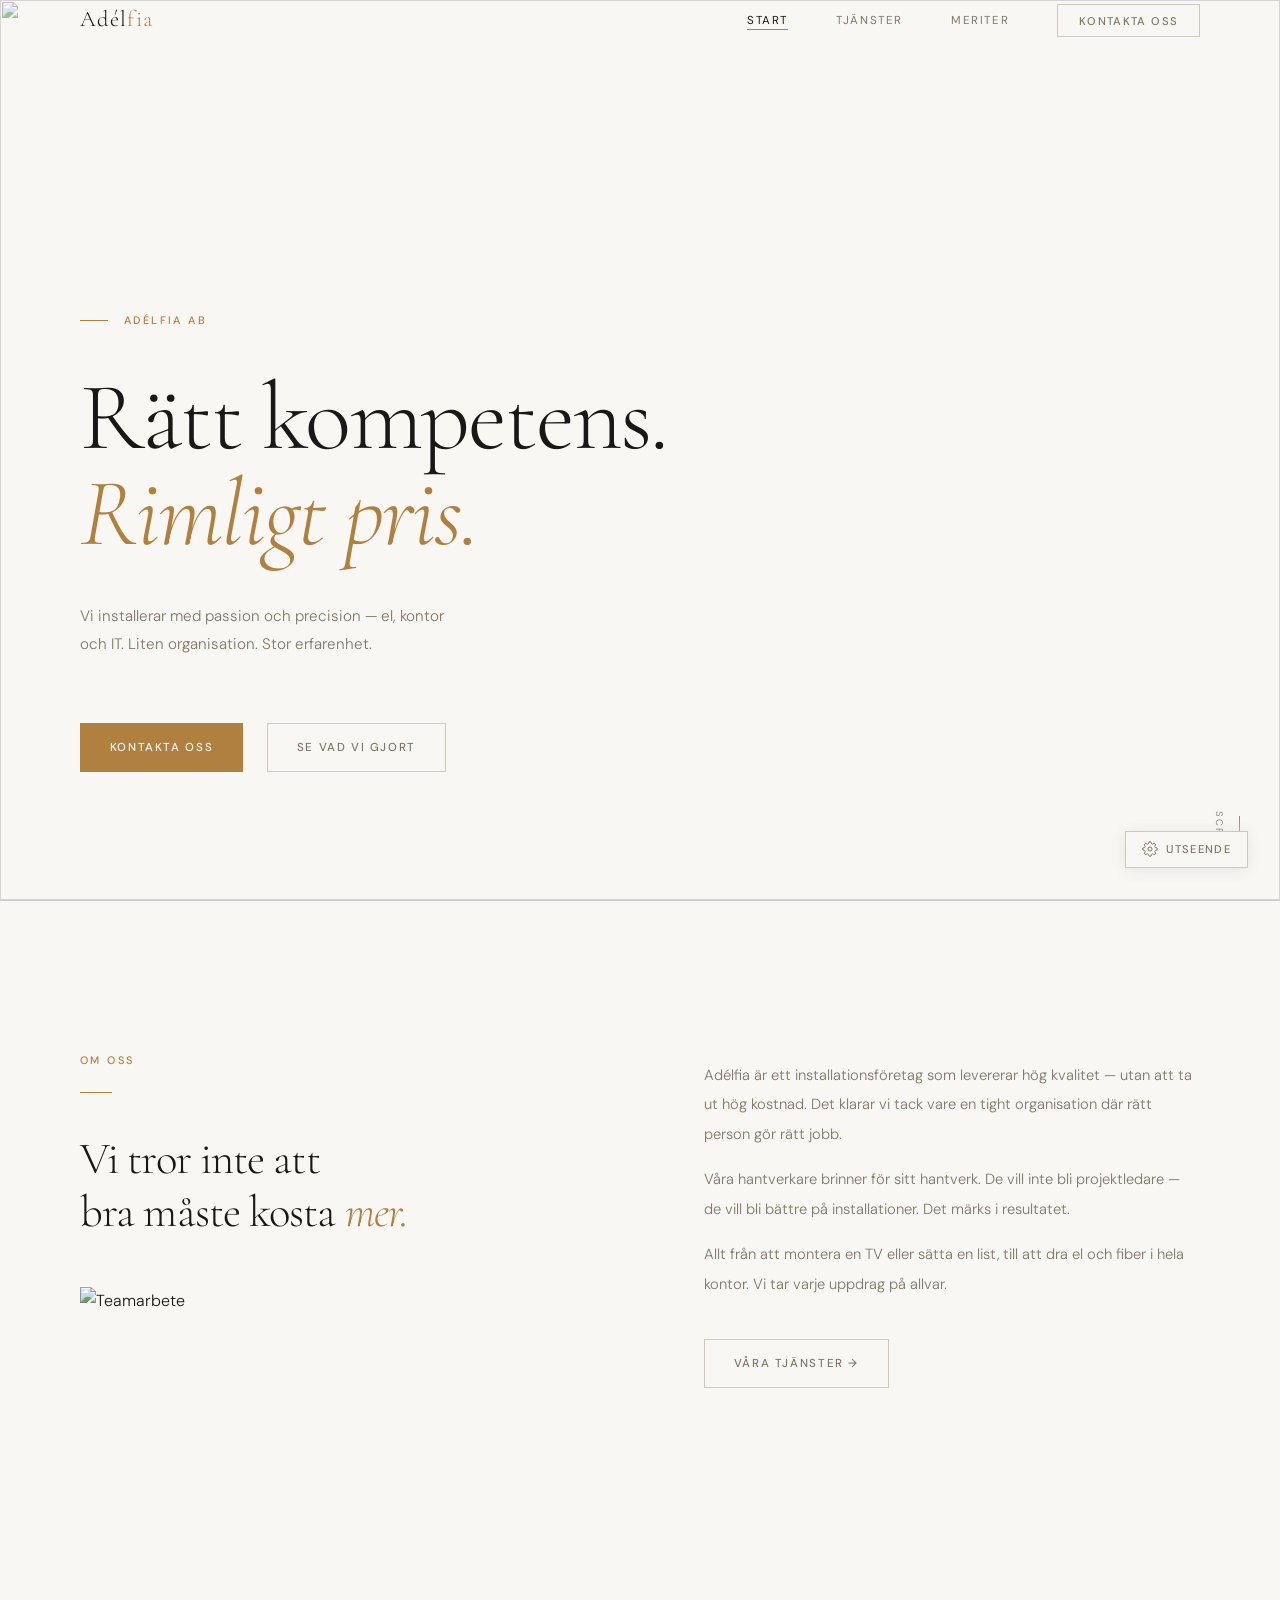
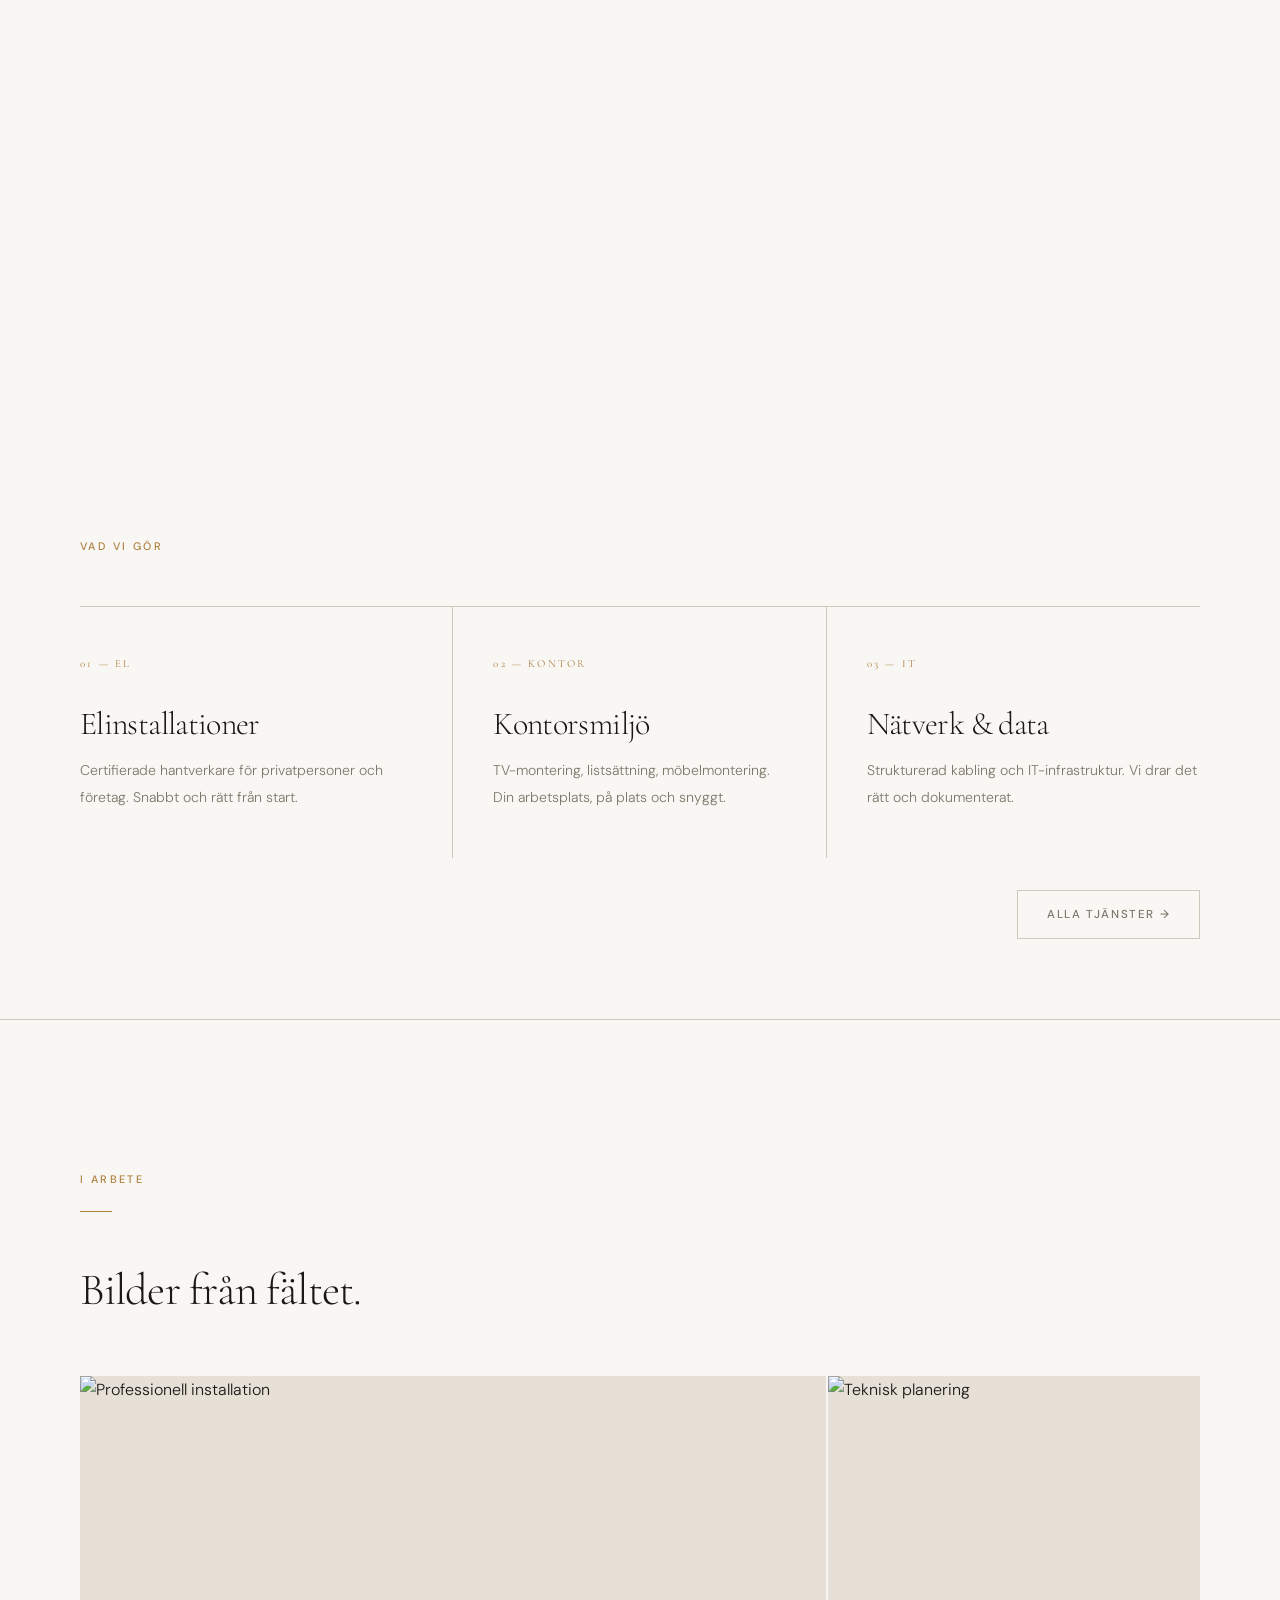
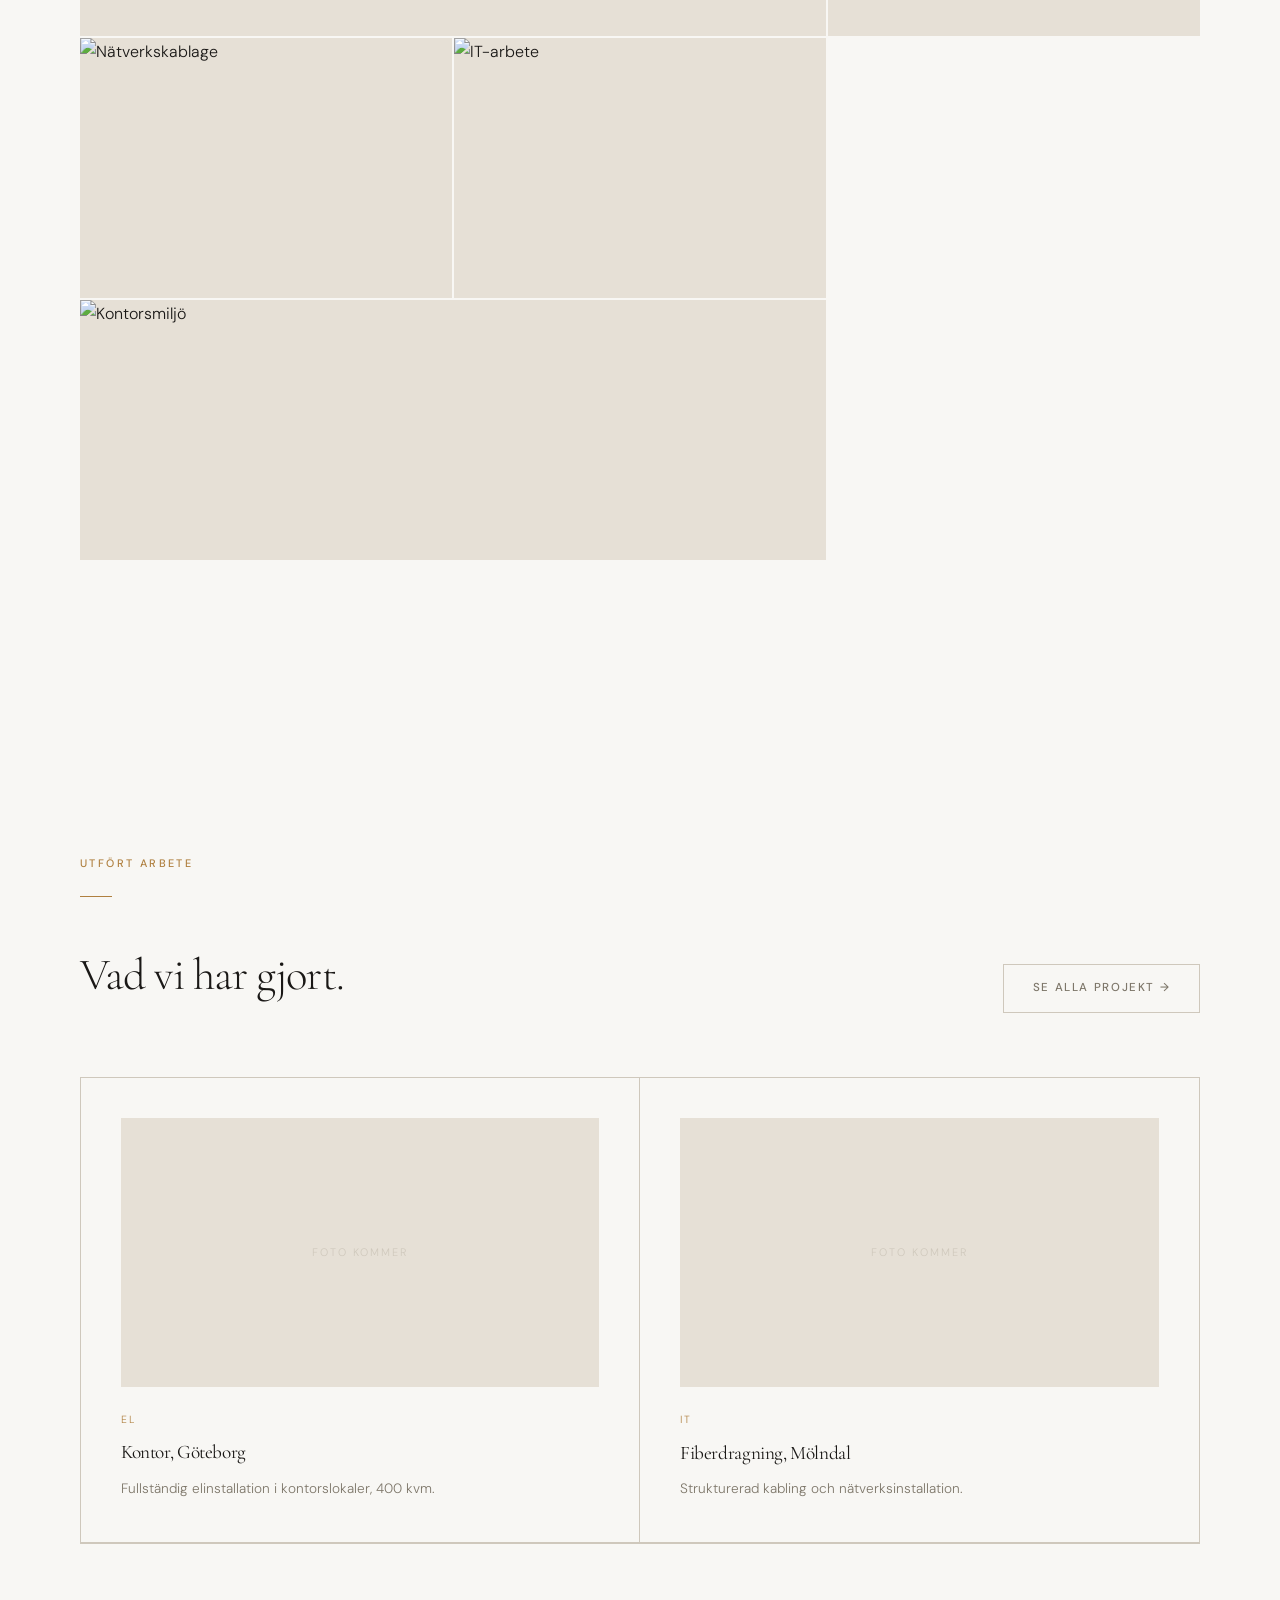
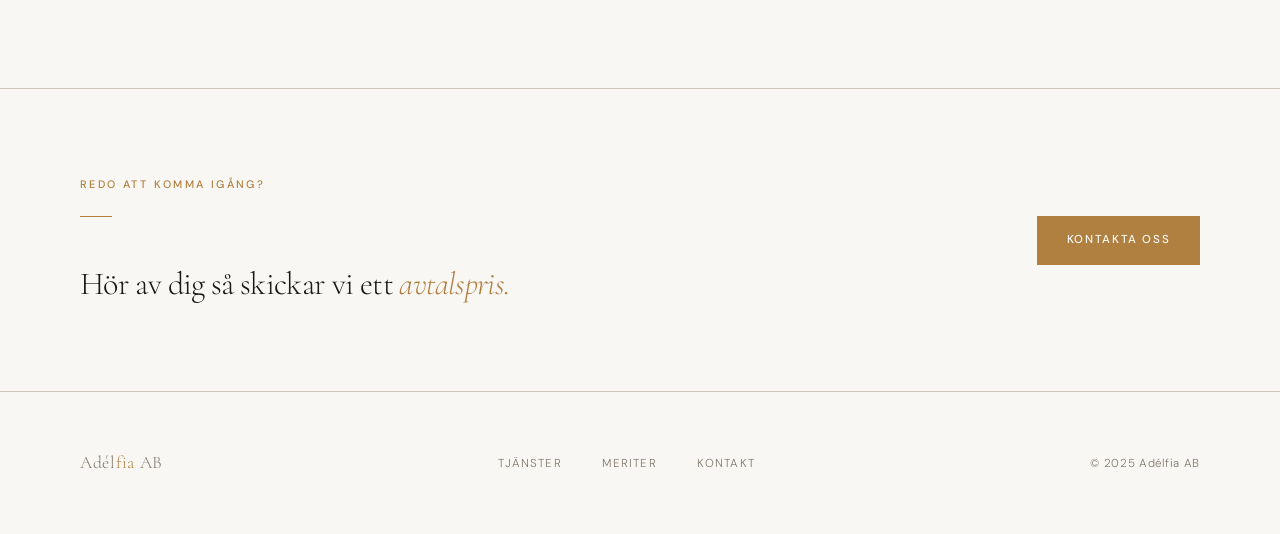
==== index.html @ cc88fefa "Uppdatering 2" ====
<!DOCTYPE html>
<html lang="sv" data-theme="dag" data-font="klassisk">
<head>
  <meta charset="UTF-8" />
  <meta name="viewport" content="width=device-width, initial-scale=1.0" />
  <title>Adélfia AB — Installationer för el, kontor & IT</title>
  <meta name="description" content="Adélfia AB erbjuder installationer inom el, kontor och IT med hög kvalitet och förmånliga avtalspriser." />
  <link rel="stylesheet" href="css/style.css" />
</head>
<body>

  <!-- ===== NAVIGATION ===== -->
  <nav class="nav">
    <div class="container">
      <div class="nav__inner">
        <a href="index.html" class="nav__logo">Adél<span>fia</span></a>
        <ul class="nav__links">
          <li><a href="index.html">Start</a></li>
          <li><a href="tjanster.html">Tjänster</a></li>
          <li><a href="meriter.html">Meriter</a></li>
          <li><a href="kontakt.html" class="nav__cta">Kontakta oss</a></li>
        </ul>
        <button class="nav__hamburger" aria-label="Meny">
          <span></span><span></span><span></span>
        </button>
      </div>
    </div>
  </nav>

  <div class="nav__mobile">
    <a href="index.html">Start</a>
    <a href="tjanster.html">Tjänster</a>
    <a href="meriter.html">Meriter</a>
    <a href="kontakt.html">Kontakt</a>
  </div>

  <!-- ===== HERO ===== -->
  <section class="hero">
    <div class="hero__media">
      <!--
        Bakgrundsvideo — ta bort kommentarerna och lägg till din videofil:
        <video class="hero__video" autoplay muted loop playsinline>
          <source src="video/hero.mp4" type="video/mp4">
        </video>
      -->
      <img
        class="hero__bg-img"
        src="https://images.unsplash.com/photo-1506905925346-21bda4d32df4?auto=format&fit=crop&w=1920&q=85"
        alt=""
        loading="eager"
      />
      <div class="hero__overlay"></div>
    </div>

    <div class="container">
      <div class="hero__content">
        <div class="hero__eyebrow">
          <div class="hero__eyebrow-line"></div>
          <span class="label">Adélfia AB</span>
        </div>
        <h1 class="hero__title">
          Rätt kompetens.<br><em>Rimligt pris.</em>
        </h1>
        <p class="hero__subtitle">
          Vi installerar med passion och precision — el, kontor och IT.
          Liten organisation. Stor erfarenhet.
        </p>
        <div class="hero__actions">
          <a href="kontakt.html" class="btn btn--primary">Kontakta oss</a>
          <a href="meriter.html" class="btn btn--ghost">Se vad vi gjort</a>
        </div>
      </div>
    </div>

    <div class="hero__scroll">
      <div class="hero__scroll-line"></div>
      <span>Scrolla</span>
    </div>
  </section>

  <!-- ===== INTRO / OM OSS ===== -->
  <section class="intro section">
    <div class="container">
      <div class="intro__inner">

        <div class="fade-in">
          <span class="label">Om oss</span>
          <div class="divider"></div>
          <h2 class="intro__heading">
            Vi tror inte att<br>bra måste kosta <em>mer.</em>
          </h2>
          <img
            class="intro__img"
            src="https://images.unsplash.com/photo-1551434678-e076c223a692?auto=format&fit=crop&w=800&q=80"
            alt="Teamarbete"
            loading="lazy"
          />
        </div>

        <div class="fade-in fade-in-delay-1">
          <div class="intro__text">
            <p>
              Adélfia är ett installationsföretag som levererar hög kvalitet — utan att ta ut hög kostnad.
              Det klarar vi tack vare en tight organisation där rätt person gör rätt jobb.
            </p>
            <p>
              Våra hantverkare brinner för sitt hantverk. De vill inte bli projektledare — de vill bli
              bättre på installationer. Det märks i resultatet.
            </p>
            <p>
              Allt från att montera en TV eller sätta en list, till att dra el och fiber i hela kontor.
              Vi tar varje uppdrag på allvar.
            </p>
          </div>
          <a href="tjanster.html" class="btn btn--ghost" style="margin-top: 2.5rem;">Våra tjänster →</a>
        </div>

      </div>
    </div>
  </section>

  <!-- ===== TJÄNSTER ===== -->
  <section class="section--tight">
    <div class="container">
      <span class="label fade-in">Vad vi gör</span>

      <div class="services__grid">
        <div class="service-card fade-in">
          <div class="service-card__number">01 — El</div>
          <h3 class="service-card__title">Elinstallationer</h3>
          <p class="service-card__text">
            Certifierade hantverkare för privatpersoner och företag.
            Snabbt och rätt från start.
          </p>
        </div>

        <div class="service-card fade-in fade-in-delay-1">
          <div class="service-card__number">02 — Kontor</div>
          <h3 class="service-card__title">Kontorsmiljö</h3>
          <p class="service-card__text">
            TV-montering, listsättning, möbelmontering.
            Din arbetsplats, på plats och snyggt.
          </p>
        </div>

        <div class="service-card fade-in fade-in-delay-2">
          <div class="service-card__number">03 — IT</div>
          <h3 class="service-card__title">Nätverk & data</h3>
          <p class="service-card__text">
            Strukturerad kabling och IT-infrastruktur.
            Vi drar det rätt och dokumenterat.
          </p>
        </div>
      </div>

      <div style="margin-top: 2rem; text-align: right;">
        <a href="tjanster.html" class="btn btn--ghost">Alla tjänster →</a>
      </div>
    </div>
  </section>

  <!-- ===== BILDGALLERI ===== -->
  <section class="gallery section">
    <div class="container">
      <div class="gallery__header fade-in">
        <span class="label">I arbete</span>
        <div class="divider"></div>
        <h2 class="gallery__heading">Bilder från fältet.</h2>
      </div>
    </div>

    <div style="padding: 0 2.5rem; max-width: 1200px; margin: 0 auto;">
      <div class="gallery__grid">
        <div class="gallery__item gallery__item--wide fade-in">
          <img
            src="https://images.unsplash.com/photo-1503387762-592deb58ef4e?auto=format&fit=crop&w=1200&q=80"
            alt="Professionell installation"
            loading="lazy"
          />
        </div>
        <div class="gallery__item fade-in fade-in-delay-1">
          <img
            src="https://images.unsplash.com/photo-1460925895917-afdab827c52f?auto=format&fit=crop&w=800&q=80"
            alt="Teknisk planering"
            loading="lazy"
          />
        </div>
        <div class="gallery__item fade-in fade-in-delay-1">
          <img
            src="https://images.unsplash.com/photo-1544197150-b99a580bb658?auto=format&fit=crop&w=800&q=80"
            alt="Nätverkskablage"
            loading="lazy"
          />
        </div>
        <div class="gallery__item fade-in fade-in-delay-2">
          <img
            src="https://images.unsplash.com/photo-1581091226825-a6a2a5aee158?auto=format&fit=crop&w=800&q=80"
            alt="IT-arbete"
            loading="lazy"
          />
        </div>
        <div class="gallery__item gallery__item--wide fade-in fade-in-delay-2">
          <img
            src="https://images.unsplash.com/photo-1497366216548-37526070297c?auto=format&fit=crop&w=1200&q=80"
            alt="Kontorsmiljö"
            loading="lazy"
          />
        </div>
      </div>
    </div>
  </section>

  <!-- ===== MERITER ===== -->
  <section class="section">
    <div class="container">
      <div class="merits__header fade-in">
        <div>
          <span class="label">Utfört arbete</span>
          <div class="divider"></div>
          <h2 class="merits__heading">Vad vi har gjort.</h2>
        </div>
        <a href="meriter.html" class="btn btn--ghost">Se alla projekt →</a>
      </div>

      <div class="merits__grid">
        <div class="merit-item fade-in">
          <div class="merit-item__img-placeholder">Foto kommer</div>
          <span class="merit-item__label">El</span>
          <h3 class="merit-item__title">Kontor, Göteborg</h3>
          <p class="merit-item__desc">Fullständig elinstallation i kontorslokaler, 400 kvm.</p>
        </div>
        <div class="merit-item fade-in fade-in-delay-1">
          <div class="merit-item__img-placeholder">Foto kommer</div>
          <span class="merit-item__label">IT</span>
          <h3 class="merit-item__title">Fiberdragning, Mölndal</h3>
          <p class="merit-item__desc">Strukturerad kabling och nätverksinstallation.</p>
        </div>
      </div>
    </div>
  </section>

  <!-- ===== CTA ===== -->
  <section class="cta-strip section--tight">
    <div class="container cta-strip__inner">
      <div class="fade-in">
        <span class="label">Redo att komma igång?</span>
        <div class="divider"></div>
        <p class="cta-strip__text">
          Hör av dig så skickar vi ett <em>avtalspris.</em>
        </p>
      </div>
      <a href="kontakt.html" class="btn btn--primary fade-in fade-in-delay-1">Kontakta oss</a>
    </div>
  </section>

  <!-- ===== FOOTER ===== -->
  <footer class="footer">
    <div class="container">
      <div class="footer__inner">
        <div class="footer__logo">Adél<span>fia</span> AB</div>
        <nav class="footer__links">
          <a href="tjanster.html">Tjänster</a>
          <a href="meriter.html">Meriter</a>
          <a href="kontakt.html">Kontakt</a>
        </nav>
        <span class="footer__copy">© 2025 Adélfia AB</span>
      </div>
    </div>
  </footer>

  <!-- ===== INSTÄLLNINGSPANEL ===== -->
  <div class="settings-panel" id="settingsPanel">
    <button class="settings-panel__toggle" id="settingsToggle" aria-label="Inställningar" aria-expanded="false">
      <svg width="16" height="16" viewBox="0 0 24 24" fill="none" stroke="currentColor" stroke-width="1.5">
        <circle cx="12" cy="12" r="3"/>
        <path d="M19.4 15a1.65 1.65 0 0 0 .33 1.82l.06.06a2 2 0 0 1-2.83 2.83l-.06-.06a1.65 1.65 0 0 0-1.82-.33 1.65 1.65 0 0 0-1 1.51V21a2 2 0 0 1-4 0v-.09A1.65 1.65 0 0 0 9 19.4a1.65 1.65 0 0 0-1.82.33l-.06.06a2 2 0 0 1-2.83-2.83l.06-.06A1.65 1.65 0 0 0 4.68 15a1.65 1.65 0 0 0-1.51-1H3a2 2 0 0 1 0-4h.09A1.65 1.65 0 0 0 4.6 9a1.65 1.65 0 0 0-.33-1.82l-.06-.06a2 2 0 0 1 2.83-2.83l.06.06A1.65 1.65 0 0 0 9 4.68a1.65 1.65 0 0 0 1-1.51V3a2 2 0 0 1 4 0v.09a1.65 1.65 0 0 0 1 1.51 1.65 1.65 0 0 0 1.82-.33l.06-.06a2 2 0 0 1 2.83 2.83l-.06.06A1.65 1.65 0 0 0 19.4 9a1.65 1.65 0 0 0 1.51 1H21a2 2 0 0 1 0 4h-.09a1.65 1.65 0 0 0-1.51 1z"/>
      </svg>
      <span>Utseende</span>
    </button>

    <div class="settings-panel__box" id="settingsBox">

      <!-- Färgtema -->
      <div class="settings-group">
        <p class="settings-group__label">Färg</p>
        <button class="pick-btn" data-theme-value="dag">
          <div class="swatch swatch--dag"></div>
          Dag
        </button>
        <button class="pick-btn" data-theme-value="natt">
          <div class="swatch swatch--natt"></div>
          Natt
        </button>
        <button class="pick-btn" data-theme-value="stal">
          <div class="swatch swatch--stal"></div>
          Stål
        </button>
      </div>

      <div class="settings-divider"></div>

      <!-- Typsnitt -->
      <div class="settings-group">
        <p class="settings-group__label">Typsnitt</p>
        <button class="pick-btn" data-font-value="klassisk">
          <span class="font-preview font-preview--klassisk">Aa</span>
          Klassisk
        </button>
        <button class="pick-btn" data-font-value="grotesk">
          <span class="font-preview font-preview--grotesk">Aa</span>
          Grotesk
        </button>
        <button class="pick-btn" data-font-value="editorial">
          <span class="font-preview font-preview--editorial">Aa</span>
          Editorial
        </button>
      </div>

    </div>
  </div>

  <script src="js/main.js"></script>
</body>
</html>
---- css/style.css ----
/* ============================================================
   ADÉLFIA AB — style.css
   ============================================================ */

@import url('https://fonts.googleapis.com/css2?family=Cormorant+Garamond:ital,wght@0,300;0,400;1,300;1,400&family=DM+Sans:wght@300;400;500&family=Inter:wght@300;400;500&family=Playfair+Display:ital,wght@0,300;0,400;1,300;1,400&family=Space+Grotesk:wght@300;400;500&display=swap');

/* ============================================================
   1. FÄRGTEMAN
   ============================================================ */

:root,
[data-theme="dag"] {
  --bg:          #f8f7f4;
  --bg-2:        #f0ece5;
  --bg-3:        #e6e0d6;
  --border:      #cfc8bc;
  --text:        #1a1816;
  --text-muted:  #7e776a;
  --accent:      #b08040;
  --accent-dim:  #7a5c2e;
  --nav-bg:      rgba(248,247,244,0.94);
  --hero-overlay: rgba(248,247,244,0.36);
}

[data-theme="natt"] {
  --bg:          #0e0e0c;
  --bg-2:        #151510;
  --bg-3:        #1c1c16;
  --border:      #2c2c24;
  --text:        #e6e2d8;
  --text-muted:  #78746a;
  --accent:      #c8a96e;
  --accent-dim:  #8a7048;
  --nav-bg:      rgba(14,14,12,0.96);
  --hero-overlay: rgba(10,10,8,0.48);
}

[data-theme="stal"] {
  --bg:          #0f1a24;
  --bg-2:        #162230;
  --bg-3:        #1e2e3e;
  --border:      #263848;
  --text:        #d4e6f4;
  --text-muted:  #6a8fa8;
  --accent:      #5abde0;
  --accent-dim:  #3a9dc0;
  --nav-bg:      rgba(15,26,36,0.96);
  --hero-overlay: rgba(10,18,28,0.52);
}

/* ============================================================
   2. TECKENSNITTSTEMAN
   ============================================================ */

:root,
[data-font="klassisk"] {
  --font-display: 'Cormorant Garamond', Georgia, serif;
  --font-body:    'DM Sans', system-ui, sans-serif;
  --weight-display: 300;
  --tracking-display: -0.02em;
  --tracking-body: 0;
}

[data-font="grotesk"] {
  --font-display: 'Inter', system-ui, sans-serif;
  --font-body:    'Inter', system-ui, sans-serif;
  --weight-display: 300;
  --tracking-display: -0.03em;
  --tracking-body: 0;
}

[data-font="editorial"] {
  --font-display: 'Playfair Display', Georgia, serif;
  --font-body:    'Space Grotesk', system-ui, sans-serif;
  --weight-display: 300;
  --tracking-display: -0.01em;
  --tracking-body: 0.01em;
}

/* ============================================================
   3. RESET & BASE
   ============================================================ */
*, *::before, *::after {
  box-sizing: border-box;
  margin: 0;
  padding: 0;
}

html {
  scroll-behavior: smooth;
  font-size: 16px;
}

body {
  background-color: var(--bg);
  color: var(--text);
  font-family: var(--font-body);
  font-weight: 300;
  line-height: 1.7;
  -webkit-font-smoothing: antialiased;
  transition: background-color 0.35s ease, color 0.35s ease;
}

img  { display: block; max-width: 100%; }
a    { color: inherit; text-decoration: none; }
ul   { list-style: none; }

/* ============================================================
   4. UTILITY
   ============================================================ */
.container {
  width: 100%;
  max-width: 1200px;
  margin: 0 auto;
  padding: 0 2.5rem;
}

.section       { padding: 9rem 0; }
.section--tight { padding: 5rem 0; }

.label {
  font-family: var(--font-body);
  font-size: 0.68rem;
  font-weight: 500;
  letter-spacing: 0.22em;
  text-transform: uppercase;
  color: var(--accent);
}

.divider {
  width: 32px;
  height: 1px;
  background: var(--accent);
  margin: 1.25rem 0 2.5rem;
}

/* ============================================================
   5. NAVIGATION
   ============================================================ */
.nav {
  position: fixed;
  top: 0;
  left: 0;
  right: 0;
  height: 68px;
  z-index: 100;
  transition: background 0.4s ease, border-color 0.4s ease;
  border-bottom: 1px solid transparent;
}

.nav.scrolled {
  background: var(--nav-bg);
  backdrop-filter: blur(16px);
  -webkit-backdrop-filter: blur(16px);
  border-color: var(--border);
}

.nav__inner {
  display: flex;
  align-items: center;
  justify-content: space-between;
  height: 100%;
}

.nav__logo {
  font-family: var(--font-display);
  font-size: 1.4rem;
  font-weight: var(--weight-display);
  letter-spacing: 0.06em;
  color: var(--text);
  transition: color 0.2s;
}

.nav__logo span { color: var(--accent); }
.nav__logo:hover { color: var(--accent); }

.nav__links {
  display: flex;
  gap: 3rem;
  align-items: center;
}

.nav__links a {
  font-size: 0.72rem;
  font-weight: 400;
  letter-spacing: 0.14em;
  text-transform: uppercase;
  color: var(--text-muted);
  transition: color 0.2s;
  position: relative;
}

.nav__links a::after {
  content: '';
  position: absolute;
  bottom: -2px;
  left: 0;
  width: 0;
  height: 1px;
  background: var(--accent);
  transition: width 0.25s ease;
}

.nav__links a:hover,
.nav__links a.active { color: var(--text); }

.nav__links a:hover::after,
.nav__links a.active::after { width: 100%; }

.nav__cta {
  font-size: 0.7rem !important;
  font-weight: 500 !important;
  letter-spacing: 0.12em !important;
  text-transform: uppercase !important;
  padding: 0.55rem 1.3rem !important;
  border: 1px solid var(--border) !important;
  color: var(--text-muted) !important;
  transition: border-color 0.2s, color 0.2s !important;
}

.nav__cta::after { display: none !important; }

.nav__cta:hover {
  border-color: var(--text-muted) !important;
  color: var(--text) !important;
}

.nav__hamburger {
  display: none;
  flex-direction: column;
  gap: 5px;
  cursor: pointer;
  padding: 4px;
  background: none;
  border: none;
}

.nav__hamburger span {
  display: block;
  width: 22px;
  height: 1px;
  background: var(--text);
  transition: all 0.3s ease;
}

.nav__hamburger.open span:nth-child(1) { transform: translateY(6px) rotate(45deg); }
.nav__hamburger.open span:nth-child(2) { opacity: 0; }
.nav__hamburger.open span:nth-child(3) { transform: translateY(-6px) rotate(-45deg); }

.nav__mobile {
  display: none;
  position: fixed;
  top: 68px;
  left: 0;
  right: 0;
  bottom: 0;
  background: var(--bg);
  flex-direction: column;
  align-items: center;
  justify-content: center;
  gap: 2.5rem;
  z-index: 99;
}

.nav__mobile.open { display: flex; }

.nav__mobile a {
  font-family: var(--font-display);
  font-size: 2.2rem;
  font-weight: var(--weight-display);
  color: var(--text-muted);
  letter-spacing: 0.04em;
  transition: color 0.2s;
}

.nav__mobile a:hover { color: var(--text); }

/* ============================================================
   6. HERO
   ============================================================ */
.hero {
  min-height: 100vh;
  display: flex;
  align-items: flex-end;
  padding-bottom: 8rem;
  padding-top: 68px;
  position: relative;
  overflow: hidden;
}

.hero__media {
  position: absolute;
  inset: 0;
  z-index: 0;
}

.hero__bg-img,
.hero__video {
  position: absolute;
  inset: 0;
  width: 100%;
  height: 100%;
  object-fit: cover;
  object-position: center 40%;
}

.hero__video { z-index: 1; }

.hero__overlay {
  position: absolute;
  inset: 0;
  z-index: 2;
  background: var(--hero-overlay);
}

.hero__content {
  position: relative;
  z-index: 3;
}

.hero__eyebrow {
  display: flex;
  align-items: center;
  gap: 1rem;
  margin-bottom: 2.5rem;
}

.hero__eyebrow-line {
  width: 28px;
  height: 1px;
  background: var(--accent);
}

.hero__title {
  font-family: var(--font-display);
  font-size: clamp(3.2rem, 7.5vw, 7.5rem);
  font-weight: var(--weight-display);
  line-height: 1.0;
  letter-spacing: var(--tracking-display);
  margin-bottom: 2.5rem;
}

.hero__title em {
  font-style: italic;
  color: var(--accent);
}

.hero__subtitle {
  font-size: 0.95rem;
  color: var(--text-muted);
  max-width: 380px;
  line-height: 1.9;
  margin-bottom: 4rem;
}

.hero__actions {
  display: flex;
  gap: 1.5rem;
  align-items: center;
  flex-wrap: wrap;
}

.hero__scroll {
  position: absolute;
  bottom: 2rem;
  right: 2.5rem;
  z-index: 3;
  display: flex;
  flex-direction: column;
  align-items: center;
  gap: 0.75rem;
  color: var(--text-muted);
  font-size: 0.6rem;
  letter-spacing: 0.22em;
  text-transform: uppercase;
  writing-mode: vertical-rl;
}

.hero__scroll-line {
  width: 1px;
  height: 48px;
  background: linear-gradient(to bottom, var(--accent), transparent);
  animation: scrollLine 2.4s ease-in-out infinite;
}

@keyframes scrollLine {
  0%, 100% { opacity: 0.25; transform: scaleY(0.5); transform-origin: top; }
  50%       { opacity: 0.8; transform: scaleY(1); }
}

/* ============================================================
   7. KNAPPAR
   ============================================================ */
.btn {
  display: inline-flex;
  align-items: center;
  gap: 0.5rem;
  font-family: var(--font-body);
  font-size: 0.72rem;
  font-weight: 500;
  letter-spacing: 0.14em;
  text-transform: uppercase;
  padding: 0.85rem 1.8rem;
  border: 1px solid transparent;
  cursor: pointer;
  transition: all 0.22s ease;
}

.btn--primary {
  background: var(--accent);
  color: var(--bg);
  border-color: var(--accent);
}

.btn--primary:hover {
  background: transparent;
  color: var(--accent);
}

.btn--ghost {
  background: transparent;
  color: var(--text-muted);
  border-color: var(--border);
}

.btn--ghost:hover {
  border-color: var(--text-muted);
  color: var(--text);
}

/* ============================================================
   8. INTRO / OM OSS
   ============================================================ */
.intro {
  border-top: 1px solid var(--border);
}

.intro__inner {
  display: grid;
  grid-template-columns: 1fr 1fr;
  gap: 8rem;
  align-items: start;
}

.intro__img {
  width: 100%;
  margin-top: 3rem;
  aspect-ratio: 4/5;
  object-fit: cover;
  filter: grayscale(15%);
  transition: filter 0.5s ease;
}

.intro__img:hover { filter: grayscale(0%); }

.intro__heading {
  font-family: var(--font-display);
  font-size: clamp(1.9rem, 3.5vw, 3.2rem);
  font-weight: var(--weight-display);
  line-height: 1.18;
  letter-spacing: var(--tracking-display);
}

.intro__heading em { font-style: italic; color: var(--accent); }

.intro__text {
  color: var(--text-muted);
  font-size: 0.92rem;
  line-height: 2.0;
  margin-top: 1rem;
}

.intro__text p + p { margin-top: 1rem; }

/* ============================================================
   9. TJÄNSTEKORT  (minimalistisk — text i fokus)
   ============================================================ */
.services__grid {
  display: grid;
  grid-template-columns: repeat(3, 1fr);
  border-top: 1px solid var(--border);
  margin-top: 3rem;
}

.service-card {
  padding: 3rem 2.5rem 3rem 0;
  border-right: 1px solid var(--border);
  position: relative;
}

.service-card:last-child { border-right: none; padding-right: 0; }
.service-card:not(:first-child) { padding-left: 2.5rem; }

.service-card__number {
  font-family: var(--font-display);
  font-size: 0.68rem;
  font-weight: 400;
  letter-spacing: 0.2em;
  text-transform: uppercase;
  color: var(--accent);
  margin-bottom: 2rem;
}

.service-card__title {
  font-family: var(--font-display);
  font-size: clamp(1.6rem, 2.5vw, 2.2rem);
  font-weight: var(--weight-display);
  letter-spacing: var(--tracking-display);
  margin-bottom: 1rem;
  line-height: 1.1;
}

.service-card__text {
  color: var(--text-muted);
  font-size: 0.88rem;
  line-height: 1.9;
}

/* ============================================================
   10. BILDGALLERI
   ============================================================ */
.gallery {
  border-top: 1px solid var(--border);
}

.gallery__header { margin-bottom: 3rem; }

.gallery__heading {
  font-family: var(--font-display);
  font-size: clamp(1.9rem, 3.5vw, 3rem);
  font-weight: var(--weight-display);
  letter-spacing: var(--tracking-display);
}

.gallery__grid {
  display: grid;
  grid-template-columns: repeat(3, 1fr);
  grid-auto-rows: 260px;
  gap: 2px;
}

.gallery__item {
  overflow: hidden;
  background: var(--bg-3);
}

.gallery__item--wide { grid-column: span 2; }

.gallery__item img {
  width: 100%;
  height: 100%;
  object-fit: cover;
  transition: transform 0.7s ease;
  filter: grayscale(8%);
}

.gallery__item:hover img {
  transform: scale(1.04);
  filter: grayscale(0%);
}

/* ============================================================
   11. MERITER
   ============================================================ */
.merits__header {
  display: flex;
  justify-content: space-between;
  align-items: flex-end;
  margin-bottom: 4rem;
  flex-wrap: wrap;
  gap: 2rem;
}

.merits__heading {
  font-family: var(--font-display);
  font-size: clamp(1.9rem, 3.5vw, 3rem);
  font-weight: var(--weight-display);
  letter-spacing: var(--tracking-display);
}

.merits__grid {
  display: grid;
  grid-template-columns: repeat(2, 1fr);
  border: 1px solid var(--border);
}

.merit-item {
  padding: 2.5rem;
  border-right: 1px solid var(--border);
  border-bottom: 1px solid var(--border);
  display: flex;
  flex-direction: column;
  gap: 0.5rem;
  transition: background 0.25s;
}

.merit-item:nth-child(even) { border-right: none; }
.merit-item:hover { background: var(--bg-2); }

.merit-item__img-placeholder {
  width: 100%;
  aspect-ratio: 16/9;
  background: var(--bg-3);
  display: flex;
  align-items: center;
  justify-content: center;
  color: var(--border);
  font-size: 0.68rem;
  letter-spacing: 0.18em;
  text-transform: uppercase;
  margin-bottom: 1rem;
}

.merit-item__label {
  font-size: 0.65rem;
  letter-spacing: 0.2em;
  text-transform: uppercase;
  color: var(--accent);
}

.merit-item__title {
  font-family: var(--font-display);
  font-size: 1.2rem;
  font-weight: 400;
  letter-spacing: var(--tracking-display);
}

.merit-item__desc {
  font-size: 0.85rem;
  color: var(--text-muted);
  line-height: 1.8;
}

/* ============================================================
   12. CTA-STRIP
   ============================================================ */
.cta-strip { border-top: 1px solid var(--border); }

.cta-strip__inner {
  display: flex;
  justify-content: space-between;
  align-items: center;
  flex-wrap: wrap;
  gap: 2rem;
}

.cta-strip__text {
  font-family: var(--font-display);
  font-size: clamp(1.4rem, 2.8vw, 2rem);
  font-weight: var(--weight-display);
  letter-spacing: var(--tracking-display);
}

.cta-strip__text em { color: var(--accent); font-style: italic; }

/* ============================================================
   13. KONTAKT (inner)
   ============================================================ */
.contact__inner {
  display: grid;
  grid-template-columns: 1fr 1fr;
  gap: 8rem;
  align-items: start;
}

.contact__heading {
  font-family: var(--font-display);
  font-size: clamp(2.2rem, 5vw, 4rem);
  font-weight: var(--weight-display);
  line-height: 1.1;
  letter-spacing: var(--tracking-display);
  margin-bottom: 2rem;
}

.contact__heading em { font-style: italic; color: var(--accent); }

.contact__info {
  display: flex;
  flex-direction: column;
  gap: 2rem;
  margin-top: 2rem;
}

.contact__info-item {
  display: flex;
  flex-direction: column;
  gap: 0.25rem;
}

.contact__info-item .label { margin-bottom: 0.3rem; }

.contact__info-item a {
  font-size: 0.95rem;
  color: var(--text);
  transition: color 0.2s;
}

.contact__info-item a:hover { color: var(--accent); }

.form {
  display: flex;
  flex-direction: column;
  gap: 1rem;
}

.form__group {
  display: flex;
  flex-direction: column;
  gap: 0.4rem;
}

.form__label {
  font-size: 0.68rem;
  letter-spacing: 0.16em;
  text-transform: uppercase;
  color: var(--text-muted);
}

.form__input,
.form__textarea {
  background: transparent;
  border: none;
  border-bottom: 1px solid var(--border);
  color: var(--text);
  font-family: var(--font-body);
  font-size: 0.9rem;
  font-weight: 300;
  padding: 0.7rem 0;
  width: 100%;
  transition: border-color 0.2s;
  outline: none;
  border-radius: 0;
}

.form__input:focus,
.form__textarea:focus { border-color: var(--accent); }

.form__input::placeholder,
.form__textarea::placeholder { color: var(--text-muted); }

.form__textarea { resize: vertical; min-height: 120px; }

.form__row {
  display: grid;
  grid-template-columns: 1fr 1fr;
  gap: 1.5rem;
}

/* ============================================================
   14. PAGE HEADER
   ============================================================ */
.page-header {
  padding-top: calc(68px + 8rem);
  padding-bottom: 5rem;
  border-bottom: 1px solid var(--border);
}

.page-header__heading {
  font-family: var(--font-display);
  font-size: clamp(2.8rem, 7vw, 5.5rem);
  font-weight: var(--weight-display);
  line-height: 1.05;
  letter-spacing: var(--tracking-display);
}

.page-header__heading em { font-style: italic; color: var(--accent); }

.page-header__sub {
  color: var(--text-muted);
  font-size: 0.92rem;
  max-width: 480px;
  margin-top: 1.25rem;
  line-height: 1.9;
}

/* ============================================================
   15. FOOTER
   ============================================================ */
.footer {
  border-top: 1px solid var(--border);
  padding: 3.5rem 0;
}

.footer__inner {
  display: flex;
  justify-content: space-between;
  align-items: center;
  flex-wrap: wrap;
  gap: 2rem;
}

.footer__logo {
  font-family: var(--font-display);
  font-size: 1.1rem;
  font-weight: var(--weight-display);
  letter-spacing: 0.04em;
  color: var(--text-muted);
}

.footer__logo span { color: var(--accent); }

.footer__copy {
  font-size: 0.72rem;
  color: var(--text-muted);
  letter-spacing: 0.06em;
}

.footer__links { display: flex; gap: 2.5rem; }

.footer__links a {
  font-size: 0.72rem;
  color: var(--text-muted);
  letter-spacing: 0.1em;
  text-transform: uppercase;
  transition: color 0.2s;
}

.footer__links a:hover { color: var(--text); }

/* ============================================================
   16. PARTNERS
   ============================================================ */
.partners {
  border-top: 1px solid var(--border);
  padding: 4rem 0;
}

.partners__label { text-align: center; margin-bottom: 3.5rem; }

.partners__logos {
  display: flex;
  align-items: center;
  justify-content: center;
  gap: 6rem;
  flex-wrap: wrap;
}

.partners__logo {
  font-family: var(--font-display);
  font-size: 1.1rem;
  color: var(--text-muted);
  letter-spacing: 0.04em;
  opacity: 0.45;
  transition: opacity 0.2s;
}

.partners__logo:hover { opacity: 1; }

/* ============================================================
   17. ANIMERINGAR
   ============================================================ */
.fade-in {
  opacity: 0;
  transform: translateY(18px);
  transition: opacity 0.75s ease, transform 0.75s ease;
}

.fade-in.visible {
  opacity: 1;
  transform: translateY(0);
}

.fade-in-delay-1 { transition-delay: 0.12s; }
.fade-in-delay-2 { transition-delay: 0.24s; }
.fade-in-delay-3 { transition-delay: 0.36s; }

/* ============================================================
   18. INSTÄLLNINGSPANEL  (färg + typsnitt)
   ============================================================ */
.settings-panel {
  position: fixed;
  bottom: 2rem;
  right: 2rem;
  z-index: 200;
  display: flex;
  flex-direction: column;
  align-items: flex-end;
  gap: 0.5rem;
}

.settings-panel__toggle {
  display: flex;
  align-items: center;
  gap: 0.5rem;
  padding: 0.6rem 1rem;
  background: var(--bg);
  border: 1px solid var(--border);
  color: var(--text-muted);
  font-family: var(--font-body);
  font-size: 0.7rem;
  font-weight: 500;
  letter-spacing: 0.12em;
  text-transform: uppercase;
  cursor: pointer;
  transition: border-color 0.2s, color 0.2s;
  box-shadow: 0 2px 16px rgba(0,0,0,0.08);
}

.settings-panel__toggle:hover {
  border-color: var(--text-muted);
  color: var(--text);
}

.settings-panel__box {
  background: var(--bg);
  border: 1px solid var(--border);
  padding: 1.5rem;
  display: none;
  flex-direction: column;
  gap: 1.5rem;
  min-width: 200px;
  box-shadow: 0 8px 32px rgba(0,0,0,0.1);
}

.settings-panel__box.open { display: flex; }

/* Gemensam rubrik i panelen */
.settings-group__label {
  font-size: 0.62rem;
  font-weight: 500;
  letter-spacing: 0.18em;
  text-transform: uppercase;
  color: var(--text-muted);
  margin-bottom: 0.6rem;
}

.settings-group {
  display: flex;
  flex-direction: column;
  gap: 0.35rem;
}

/* Enkel divider mellan grupper */
.settings-divider {
  height: 1px;
  background: var(--border);
}

/* Knappar i panelen */
.pick-btn {
  display: flex;
  align-items: center;
  gap: 0.75rem;
  padding: 0.45rem 0.6rem;
  background: none;
  border: 1px solid transparent;
  cursor: pointer;
  color: var(--text-muted);
  font-family: var(--font-body);
  font-size: 0.82rem;
  font-weight: 400;
  letter-spacing: 0.04em;
  transition: all 0.18s ease;
  text-align: left;
  width: 100%;
}

.pick-btn:hover {
  border-color: var(--border);
  color: var(--text);
}

.pick-btn.active {
  border-color: var(--accent);
  color: var(--accent);
}

/* Färgswatchar */
.swatch {
  width: 18px;
  height: 18px;
  border-radius: 50%;
  flex-shrink: 0;
  border: 1.5px solid rgba(0,0,0,0.08);
}

.swatch--dag  { background: linear-gradient(135deg, #f8f7f4 50%, #b08040 50%); }
.swatch--natt { background: linear-gradient(135deg, #0e0e0c 50%, #c8a96e 50%); }
.swatch--stal { background: linear-gradient(135deg, #0f1a24 50%, #5abde0 50%); }

/* Teckensnittsförhandsvisning */
.font-preview {
  font-size: 1rem;
  line-height: 1;
  flex-shrink: 0;
  width: 18px;
  display: flex;
  align-items: center;
  justify-content: center;
  color: var(--text-muted);
}

.font-preview--klassisk  { font-family: 'Cormorant Garamond', serif; font-style: italic; }
.font-preview--grotesk   { font-family: 'Inter', sans-serif; font-weight: 500; font-size: 0.75rem; }
.font-preview--editorial { font-family: 'Playfair Display', serif; }

/* ============================================================
   19. MERITER-FILTER (meriter.html)
   ============================================================ */
.merit-filter {
  background: none;
  border: 1px solid transparent;
  color: var(--text-muted);
  font-family: var(--font-body);
  font-size: 0.72rem;
  letter-spacing: 0.12em;
  text-transform: uppercase;
  padding: 0.45rem 1rem;
  cursor: pointer;
  transition: all 0.18s;
}

.merit-filter:hover,
.merit-filter.active {
  border-color: var(--border);
  color: var(--text);
}

.merit-item.hidden {
  opacity: 0;
  pointer-events: none;
  height: 0;
  overflow: hidden;
  padding: 0;
  margin: 0;
}

/* ============================================================
   20. RESPONSIV
   ============================================================ */
@media (max-width: 900px) {
  .nav__links     { display: none; }
  .nav__hamburger { display: flex; }

  .intro__inner   { grid-template-columns: 1fr; gap: 4rem; }
  .services__grid { grid-template-columns: 1fr; border-top: 1px solid var(--border); }

  .service-card {
    padding: 2.5rem 0;
    border-right: none;
    border-bottom: 1px solid var(--border);
  }

  .service-card:not(:first-child) { padding-left: 0; }

  .merits__grid   { grid-template-columns: 1fr; }

  .merit-item:nth-child(even) { border-right: 1px solid var(--border); }
  .merit-item { border-right: none; }

  .contact__inner { grid-template-columns: 1fr; gap: 4rem; }
  .form__row      { grid-template-columns: 1fr; }

  .gallery__grid {
    grid-template-columns: 1fr 1fr;
    grid-auto-rows: 200px;
  }

  .gallery__item--wide { grid-column: span 2; }

  .cta-strip__inner { flex-direction: column; align-items: flex-start; }
}

@media (max-width: 600px) {
  .container { padding: 0 1.5rem; }
  .section   { padding: 5rem 0; }
  .section--tight { padding: 3rem 0; }

  .hero__title   { font-size: clamp(2.6rem, 12vw, 3.8rem); }
  .hero__actions { flex-direction: column; align-items: flex-start; }

  .gallery__grid { grid-template-columns: 1fr; grid-auto-rows: 220px; }
  .gallery__item--wide { grid-column: span 1; }

  .footer__inner { flex-direction: column; align-items: flex-start; }

  .settings-panel { bottom: 1rem; right: 1rem; }
}
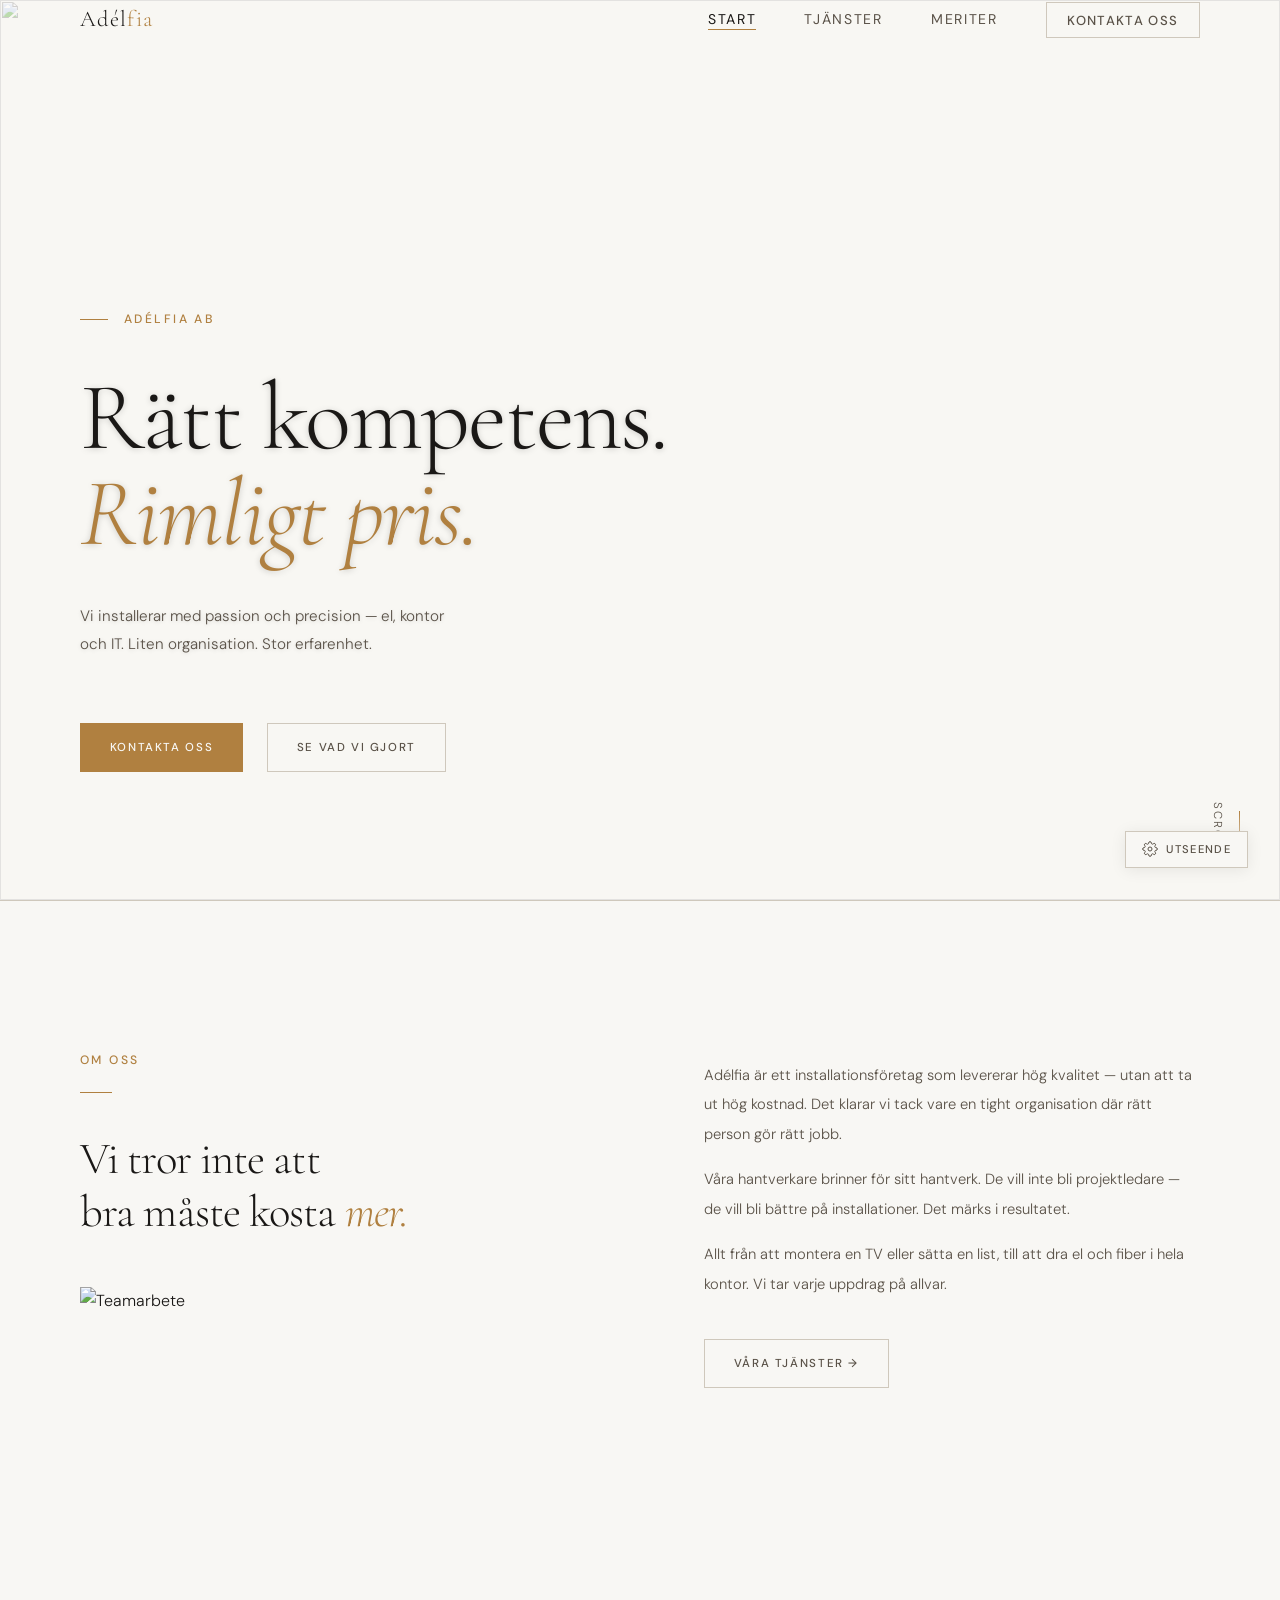
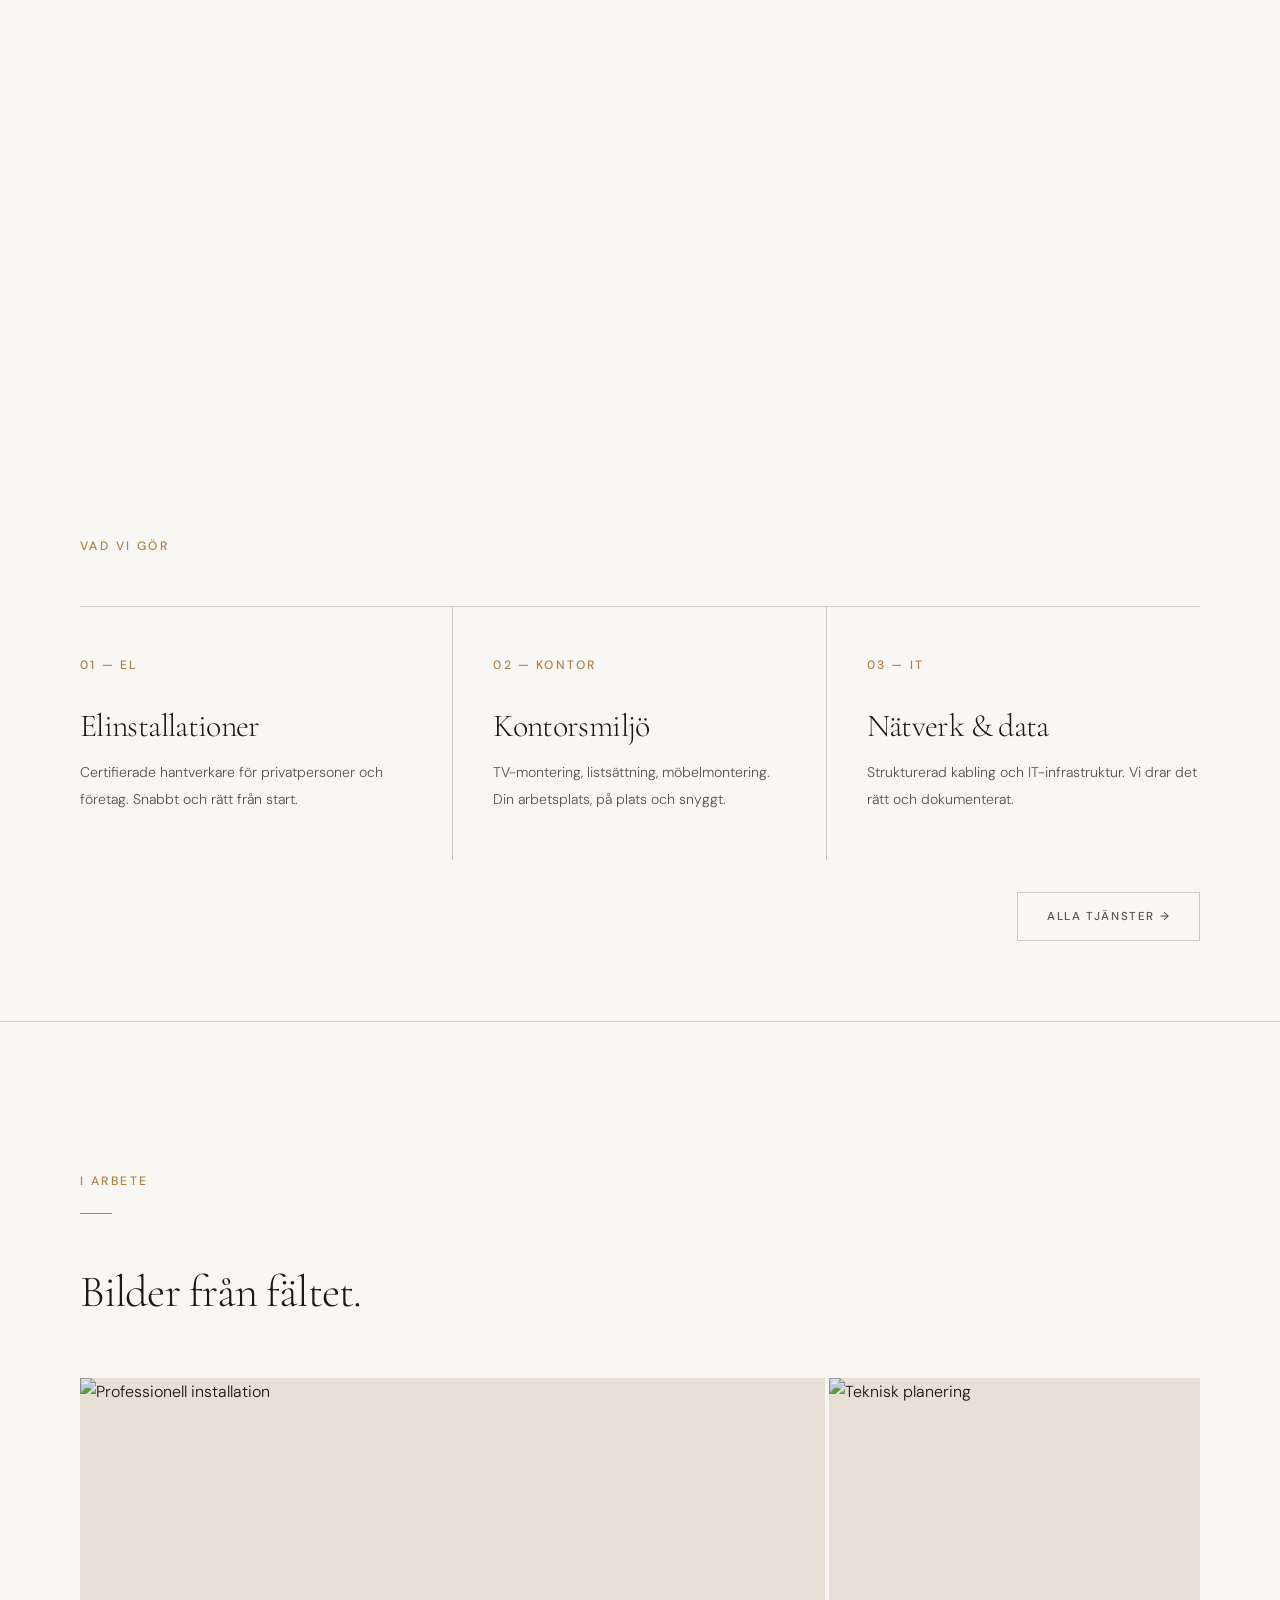
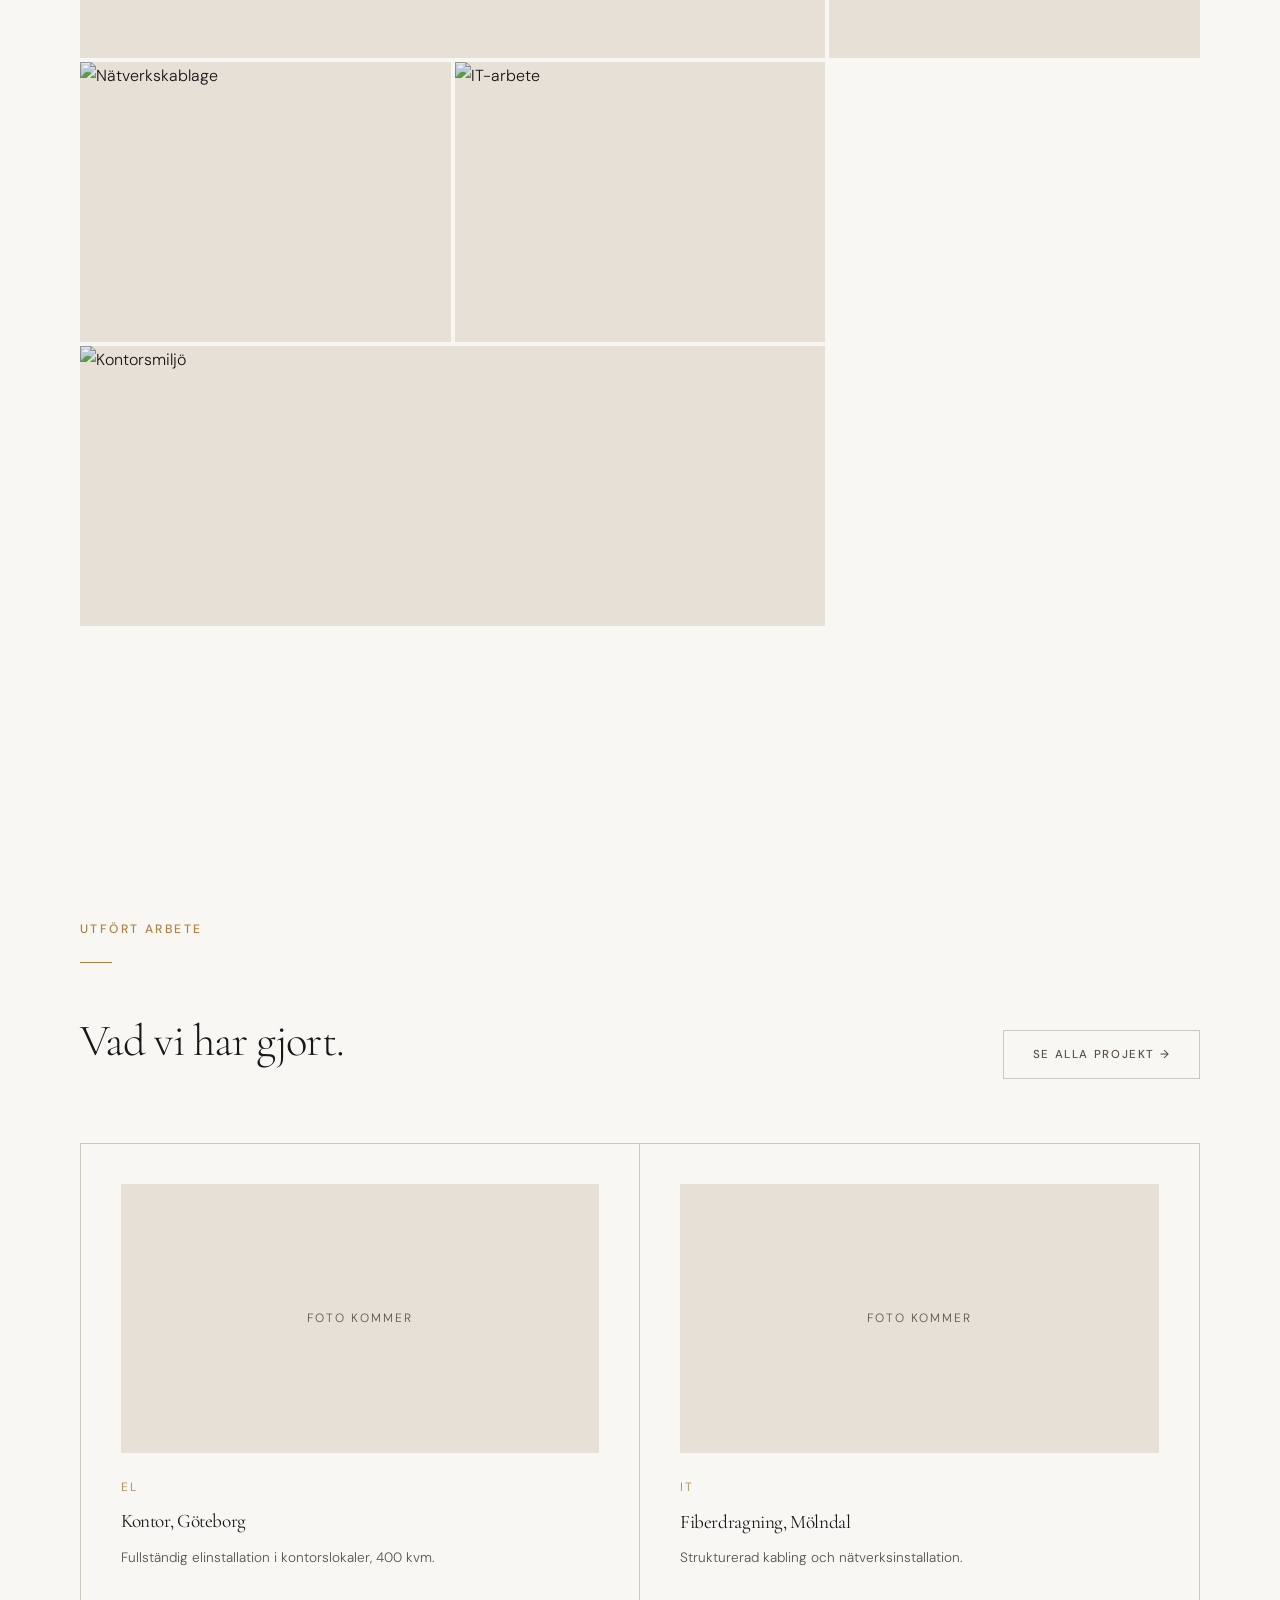
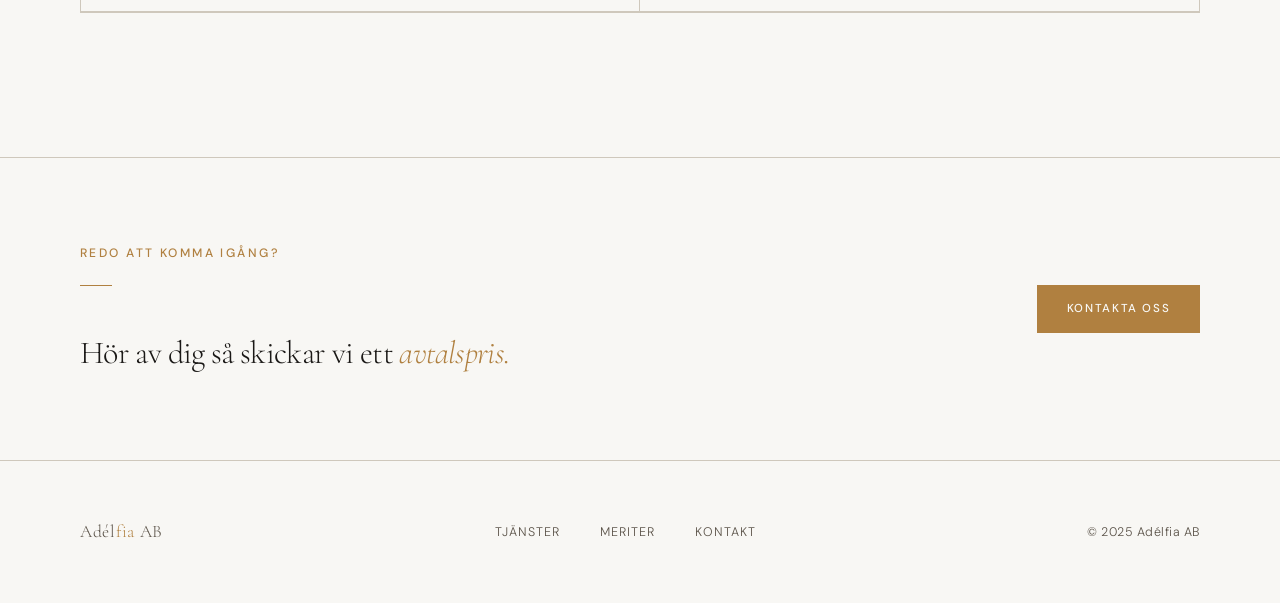
==== commit 36197589: "uppdatering 3" ====
--- a/index.html
+++ b/index.html
@@ -167,9 +167,9 @@
         <div class="divider"></div>
         <h2 class="gallery__heading">Bilder från fältet.</h2>
       </div>
-    </div>
-
-    <div style="padding: 0 2.5rem; max-width: 1200px; margin: 0 auto;">
+
+      <!-- overflow:visible är nödvändigt för hover-expand-effekten -->
+      <div style="overflow: visible;">
       <div class="gallery__grid">
         <div class="gallery__item gallery__item--wide fade-in">
           <img
@@ -206,6 +206,7 @@
             loading="lazy"
           />
         </div>
+      </div>
       </div>
     </div>
   </section>
@@ -308,12 +309,20 @@
         </button>
         <button class="pick-btn" data-font-value="grotesk">
           <span class="font-preview font-preview--grotesk">Aa</span>
-          Grotesk
+          Jakarta
         </button>
         <button class="pick-btn" data-font-value="editorial">
           <span class="font-preview font-preview--editorial">Aa</span>
           Editorial
         </button>
+        <button class="pick-btn" data-font-value="roboto">
+          <span class="font-preview font-preview--roboto">Aa</span>
+          Roboto
+        </button>
+        <button class="pick-btn" data-font-value="raleway">
+          <span class="font-preview font-preview--raleway">Aa</span>
+          Raleway
+        </button>
       </div>
 
     </div>
--- a/css/style.css
+++ b/css/style.css
@@ -2,7 +2,7 @@
    ADÉLFIA AB — style.css
    ============================================================ */
 
-@import url('https://fonts.googleapis.com/css2?family=Cormorant+Garamond:ital,wght@0,300;0,400;1,300;1,400&family=DM+Sans:wght@300;400;500&family=Inter:wght@300;400;500&family=Playfair+Display:ital,wght@0,300;0,400;1,300;1,400&family=Space+Grotesk:wght@300;400;500&display=swap');
+@import url('https://fonts.googleapis.com/css2?family=Cormorant+Garamond:ital,wght@0,300;0,400;1,300;1,400&family=DM+Sans:wght@300;400;500&family=Plus+Jakarta+Sans:wght@300;400;500&family=Playfair+Display:ital,wght@0,300;0,400;1,300;1,400&family=Raleway:wght@300;400;500;600&family=Roboto:wght@400;700;900&family=Space+Grotesk:wght@300;400;500&display=swap');
 
 /* ============================================================
    1. FÄRGTEMAN
@@ -15,11 +15,11 @@
   --bg-3:        #e6e0d6;
   --border:      #cfc8bc;
   --text:        #1a1816;
-  --text-muted:  #7e776a;
+  --text-muted:  #5a5248;
   --accent:      #b08040;
   --accent-dim:  #7a5c2e;
   --nav-bg:      rgba(248,247,244,0.94);
-  --hero-overlay: rgba(248,247,244,0.36);
+  --hero-overlay: rgba(248,247,244,0.62);  /* tätare för bättre läsbarhet */
 }
 
 [data-theme="natt"] {
@@ -28,7 +28,7 @@
   --bg-3:        #1c1c16;
   --border:      #2c2c24;
   --text:        #e6e2d8;
-  --text-muted:  #78746a;
+  --text-muted:  #8a867a;   /* ljusare för bättre kontrast */
   --accent:      #c8a96e;
   --accent-dim:  #8a7048;
   --nav-bg:      rgba(14,14,12,0.96);
@@ -62,10 +62,10 @@
 }
 
 [data-font="grotesk"] {
-  --font-display: 'Inter', system-ui, sans-serif;
-  --font-body:    'Inter', system-ui, sans-serif;
+  --font-display: 'Plus Jakarta Sans', system-ui, sans-serif;
+  --font-body:    'Plus Jakarta Sans', system-ui, sans-serif;
   --weight-display: 300;
-  --tracking-display: -0.03em;
+  --tracking-display: -0.02em;
   --tracking-body: 0;
 }
 
@@ -75,6 +75,24 @@
   --weight-display: 300;
   --tracking-display: -0.01em;
   --tracking-body: 0.01em;
+}
+
+/* Roboto — kraftfullt, bold display */
+[data-font="roboto"] {
+  --font-display: 'Roboto', system-ui, sans-serif;
+  --font-body:    'Roboto', system-ui, sans-serif;
+  --weight-display: 700;
+  --tracking-display: -0.02em;
+  --tracking-body: 0;
+}
+
+/* Raleway — elegant, luftig */
+[data-font="raleway"] {
+  --font-display: 'Raleway', system-ui, sans-serif;
+  --font-body:    'Raleway', system-ui, sans-serif;
+  --weight-display: 300;
+  --tracking-display: 0.04em;
+  --tracking-body: 0.02em;
 }
 
 /* ============================================================
@@ -120,9 +138,9 @@
 
 .label {
   font-family: var(--font-body);
-  font-size: 0.68rem;
+  font-size: 0.76rem;
   font-weight: 500;
-  letter-spacing: 0.22em;
+  letter-spacing: 0.2em;
   text-transform: uppercase;
   color: var(--accent);
 }
@@ -181,9 +199,9 @@
 }
 
 .nav__links a {
-  font-size: 0.72rem;
+  font-size: 0.88rem;
   font-weight: 400;
-  letter-spacing: 0.14em;
+  letter-spacing: 0.12em;
   text-transform: uppercase;
   color: var(--text-muted);
   transition: color 0.2s;
@@ -208,9 +226,9 @@
 .nav__links a.active::after { width: 100%; }
 
 .nav__cta {
-  font-size: 0.7rem !important;
+  font-size: 0.82rem !important;
   font-weight: 500 !important;
-  letter-spacing: 0.12em !important;
+  letter-spacing: 0.1em !important;
   text-transform: uppercase !important;
   padding: 0.55rem 1.3rem !important;
   border: 1px solid var(--border) !important;
@@ -338,6 +356,13 @@
   line-height: 1.0;
   letter-spacing: var(--tracking-display);
   margin-bottom: 2.5rem;
+  /* Skugga för mörkt tema (ljus text) */
+  text-shadow: 0 2px 8px rgba(0,0,0,0.6), 0 4px 40px rgba(0,0,0,0.45);
+}
+
+/* Ljust tema — mörk text, tätt overlay: subtil skugga räcker */
+[data-theme="dag"] .hero__title {
+  text-shadow: 0 1px 6px rgba(0,0,0,0.18);
 }
 
 .hero__title em {
@@ -351,6 +376,22 @@
   max-width: 380px;
   line-height: 1.9;
   margin-bottom: 4rem;
+  text-shadow: 0 1px 6px rgba(0,0,0,0.55), 0 2px 24px rgba(0,0,0,0.4);
+}
+
+[data-theme="dag"] .hero__subtitle {
+  text-shadow: 0 1px 4px rgba(0,0,0,0.14);
+}
+
+/* Label + eyebrow i hero */
+.hero__content .label,
+.hero__eyebrow .label {
+  text-shadow: 0 1px 6px rgba(0,0,0,0.4);
+}
+
+[data-theme="dag"] .hero__content .label,
+[data-theme="dag"] .hero__eyebrow .label {
+  text-shadow: none;
 }
 
 .hero__actions {
@@ -370,8 +411,8 @@
   align-items: center;
   gap: 0.75rem;
   color: var(--text-muted);
-  font-size: 0.6rem;
-  letter-spacing: 0.22em;
+  font-size: 0.72rem;
+  letter-spacing: 0.18em;
   text-transform: uppercase;
   writing-mode: vertical-rl;
 }
@@ -492,10 +533,10 @@
 .service-card:not(:first-child) { padding-left: 2.5rem; }
 
 .service-card__number {
-  font-family: var(--font-display);
-  font-size: 0.68rem;
-  font-weight: 400;
-  letter-spacing: 0.2em;
+  font-family: var(--font-body);
+  font-size: 0.76rem;
+  font-weight: 500;
+  letter-spacing: 0.18em;
   text-transform: uppercase;
   color: var(--accent);
   margin-bottom: 2rem;
@@ -517,7 +558,7 @@
 }
 
 /* ============================================================
-   10. BILDGALLERI
+   10. BILDGALLERI  — hover-expand-effekt
    ============================================================ */
 .gallery {
   border-top: 1px solid var(--border);
@@ -532,16 +573,39 @@
   letter-spacing: var(--tracking-display);
 }
 
+/* Omslaget måste INTE ha overflow:hidden — bilderna ska kunna växa utanför */
 .gallery__grid {
   display: grid;
   grid-template-columns: repeat(3, 1fr);
-  grid-auto-rows: 260px;
-  gap: 2px;
+  grid-auto-rows: 280px;
+  gap: 4px;
+  position: relative; /* stacking context för z-index */
 }
 
 .gallery__item {
+  position: relative;
+  z-index: 1;
   overflow: hidden;
   background: var(--bg-3);
+  cursor: pointer;
+
+  /* z-index återställs EFTER att scale-animationen är klar vid mouseout */
+  transition:
+    transform  0.52s cubic-bezier(0.4, 0, 0.2, 1),
+    box-shadow 0.52s ease,
+    z-index    0s   0.52s;
+}
+
+.gallery__item:hover {
+  transform: scale(1.16);
+  z-index: 10;
+  box-shadow: 0 28px 72px rgba(0, 0, 0, 0.24);
+
+  /* z-index höjs OMEDELBART vid hover */
+  transition:
+    transform  0.52s cubic-bezier(0.4, 0, 0.2, 1),
+    box-shadow 0.52s ease,
+    z-index    0s   0s;
 }
 
 .gallery__item--wide { grid-column: span 2; }
@@ -550,13 +614,13 @@
   width: 100%;
   height: 100%;
   object-fit: cover;
-  transition: transform 0.7s ease;
-  filter: grayscale(8%);
+  display: block;
+  filter: grayscale(12%) brightness(0.93);
+  transition: filter 0.52s ease;
 }
 
 .gallery__item:hover img {
-  transform: scale(1.04);
-  filter: grayscale(0%);
+  filter: grayscale(0%) brightness(1.04);
 }
 
 /* ============================================================
@@ -604,16 +668,16 @@
   display: flex;
   align-items: center;
   justify-content: center;
-  color: var(--border);
-  font-size: 0.68rem;
-  letter-spacing: 0.18em;
+  color: var(--text-muted);
+  font-size: 0.75rem;
+  letter-spacing: 0.16em;
   text-transform: uppercase;
   margin-bottom: 1rem;
 }
 
 .merit-item__label {
-  font-size: 0.65rem;
-  letter-spacing: 0.2em;
+  font-size: 0.75rem;
+  letter-spacing: 0.18em;
   text-transform: uppercase;
   color: var(--accent);
 }
@@ -710,8 +774,8 @@
 }
 
 .form__label {
-  font-size: 0.68rem;
-  letter-spacing: 0.16em;
+  font-size: 0.76rem;
+  letter-spacing: 0.14em;
   text-transform: uppercase;
   color: var(--text-muted);
 }
@@ -800,17 +864,17 @@
 .footer__logo span { color: var(--accent); }
 
 .footer__copy {
-  font-size: 0.72rem;
-  color: var(--text-muted);
-  letter-spacing: 0.06em;
+  font-size: 0.78rem;
+  color: var(--text-muted);
+  letter-spacing: 0.04em;
 }
 
 .footer__links { display: flex; gap: 2.5rem; }
 
 .footer__links a {
-  font-size: 0.72rem;
-  color: var(--text-muted);
-  letter-spacing: 0.1em;
+  font-size: 0.78rem;
+  color: var(--text-muted);
+  letter-spacing: 0.08em;
   text-transform: uppercase;
   transition: color 0.2s;
 }
@@ -916,9 +980,9 @@
 
 /* Gemensam rubrik i panelen */
 .settings-group__label {
-  font-size: 0.62rem;
+  font-size: 0.72rem;
   font-weight: 500;
-  letter-spacing: 0.18em;
+  letter-spacing: 0.16em;
   text-transform: uppercase;
   color: var(--text-muted);
   margin-bottom: 0.6rem;
@@ -991,11 +1055,95 @@
 }
 
 .font-preview--klassisk  { font-family: 'Cormorant Garamond', serif; font-style: italic; }
-.font-preview--grotesk   { font-family: 'Inter', sans-serif; font-weight: 500; font-size: 0.75rem; }
+.font-preview--grotesk   { font-family: 'Plus Jakarta Sans', sans-serif; font-weight: 500; font-size: 0.75rem; }
 .font-preview--editorial { font-family: 'Playfair Display', serif; }
-
-/* ============================================================
-   19. MERITER-FILTER (meriter.html)
+.font-preview--roboto    { font-family: 'Roboto', sans-serif; font-weight: 700; font-size: 0.7rem; }
+.font-preview--raleway   { font-family: 'Raleway', sans-serif; font-weight: 300; letter-spacing: 0.06em; }
+
+/* ============================================================
+   19. TJÄNSTER-SIDAN
+   ============================================================ */
+
+/* Tjänsterad: nummer + rubrik till vänster, text + lista till höger */
+.service-row {
+  display: grid;
+  grid-template-columns: 1fr 2fr;
+  gap: 4rem;
+  padding: 4rem 0;
+  border-bottom: 1px solid var(--border);
+}
+
+.service-row:last-child { border-bottom: none; }
+
+.service-row__heading {
+  font-family: var(--font-display);
+  font-size: clamp(1.8rem, 3vw, 2.5rem);
+  font-weight: var(--weight-display);
+  line-height: 1.2;
+  letter-spacing: var(--tracking-display);
+}
+
+.service-row__desc {
+  color: var(--text-muted);
+  font-size: 0.92rem;
+  line-height: 1.9;
+  margin-bottom: 1.5rem;
+}
+
+.service-row__list {
+  display: grid;
+  grid-template-columns: 1fr 1fr;
+  gap: 0.75rem;
+  list-style: none;
+  padding: 0;
+  margin: 0;
+}
+
+.service-row__list li {
+  font-size: 0.88rem;
+  color: var(--text-muted);
+  padding: 0.75rem 1rem;
+  border: 1px solid var(--border);
+}
+
+/* Processrutnät: "Så arbetar vi" */
+.process-grid {
+  display: grid;
+  grid-template-columns: repeat(4, 1fr);
+  gap: 1px;
+  background: var(--border);
+  border: 1px solid var(--border);
+}
+
+.process-step {
+  background: var(--bg-2);
+  padding: 2rem;
+}
+
+.process-step__number {
+  font-family: var(--font-display);
+  font-size: 2rem;
+  color: var(--accent);
+  margin-bottom: 1rem;
+  font-weight: 300;
+}
+
+.process-step__title {
+  font-family: var(--font-display);
+  font-size: 1.2rem;
+  font-weight: 400;
+  margin-bottom: 0.5rem;
+  letter-spacing: var(--tracking-display);
+}
+
+.process-step__text {
+  font-size: 0.88rem;
+  color: var(--text-muted);
+  line-height: 1.85;
+}
+
+/* ============================================================
+   20. MERITER-FILTER (meriter.html)
    ============================================================ */
 .merit-filter {
   background: none;
@@ -1035,6 +1183,15 @@
   .intro__inner   { grid-template-columns: 1fr; gap: 4rem; }
   .services__grid { grid-template-columns: 1fr; border-top: 1px solid var(--border); }
 
+  /* Tjänster-sidan */
+  .service-row {
+    grid-template-columns: 1fr;
+    gap: 2rem;
+    padding: 3rem 0;
+  }
+
+  .process-grid { grid-template-columns: repeat(2, 1fr); }
+
   .service-card {
     padding: 2.5rem 0;
     border-right: none;
@@ -1069,6 +1226,10 @@
   .hero__title   { font-size: clamp(2.6rem, 12vw, 3.8rem); }
   .hero__actions { flex-direction: column; align-items: flex-start; }
 
+  /* Tjänster-sidan */
+  .service-row__list { grid-template-columns: 1fr; }
+  .process-grid      { grid-template-columns: 1fr; }
+
   .gallery__grid { grid-template-columns: 1fr; grid-auto-rows: 220px; }
   .gallery__item--wide { grid-column: span 1; }
 
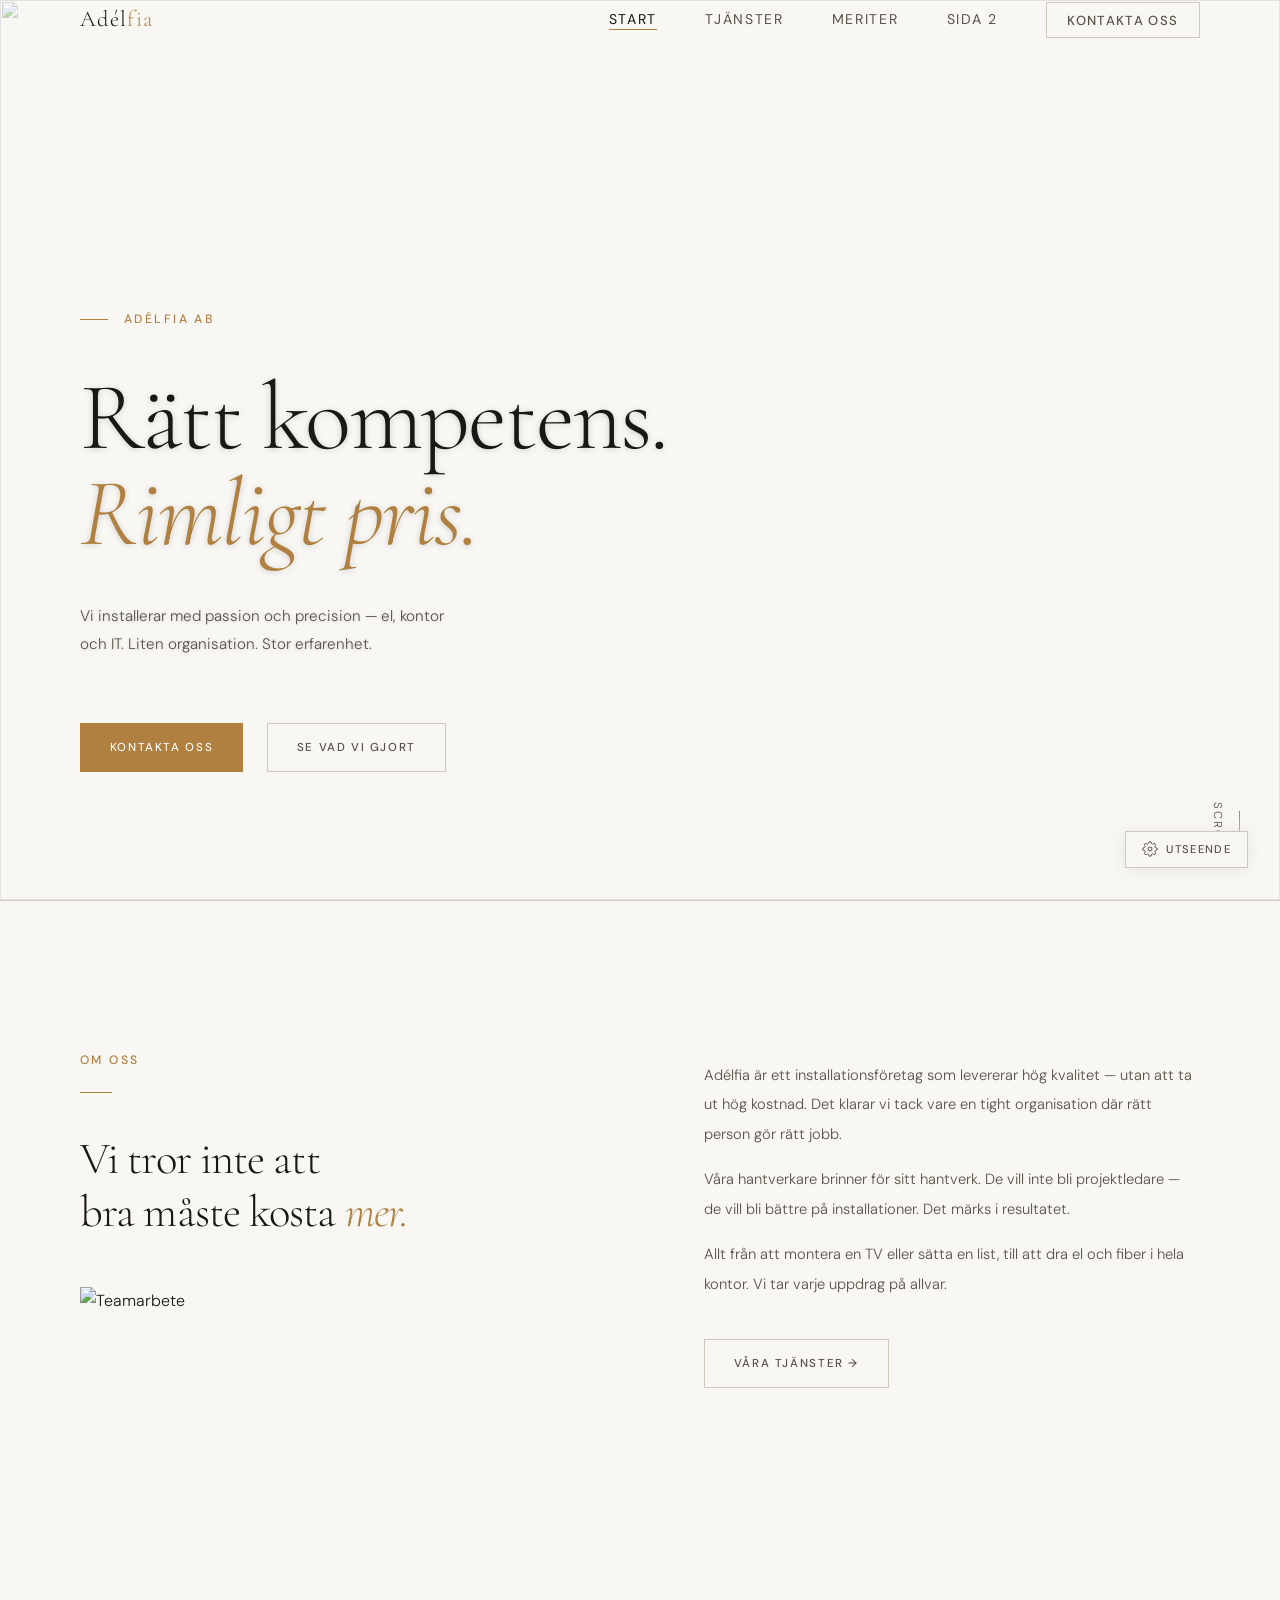
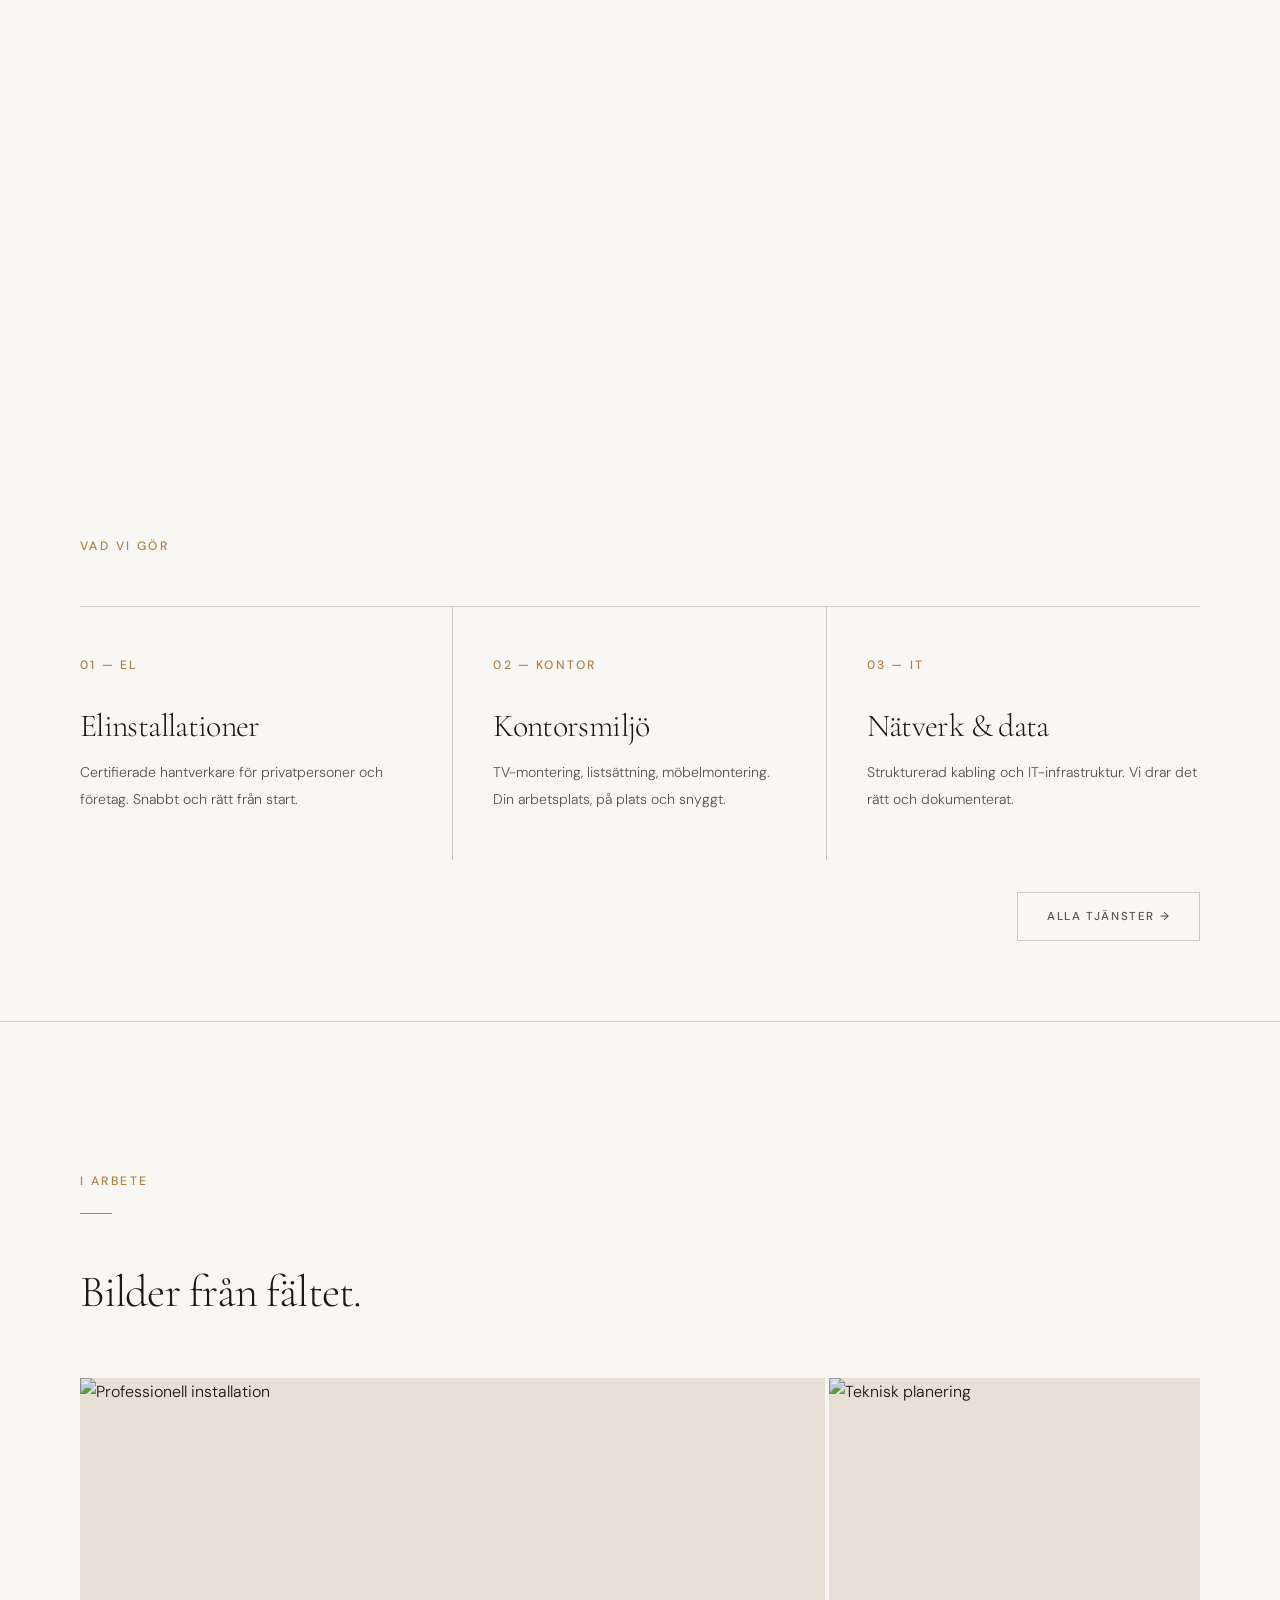
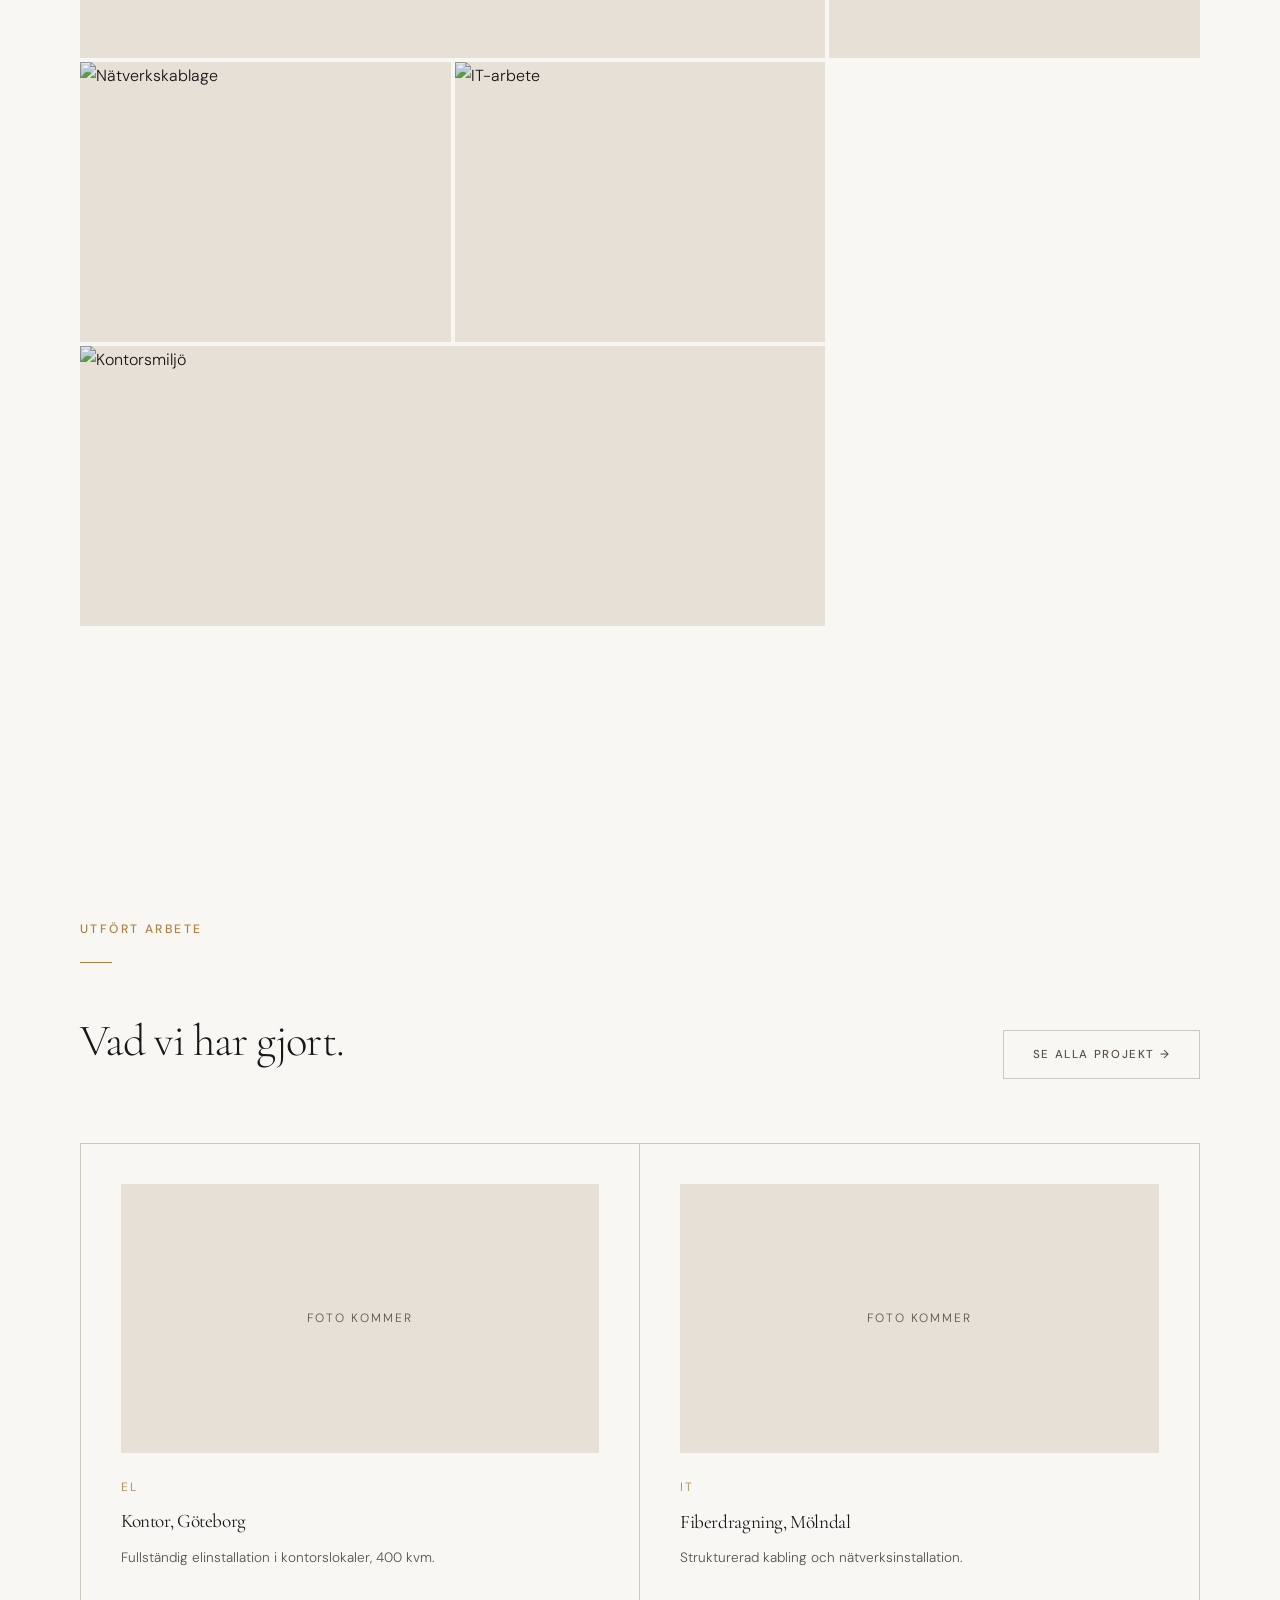
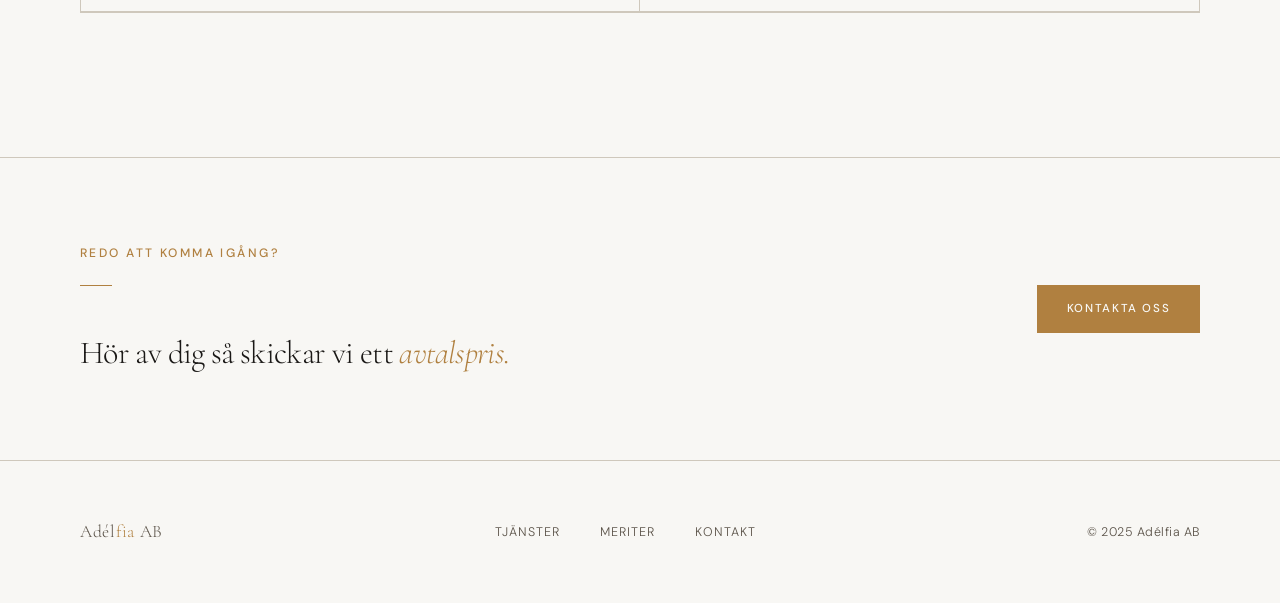
==== commit c5fa7702: "Dag 2" ====
--- a/index.html
+++ b/index.html
@@ -18,6 +18,7 @@
           <li><a href="index.html">Start</a></li>
           <li><a href="tjanster.html">Tjänster</a></li>
           <li><a href="meriter.html">Meriter</a></li>
+          <li><a href="sida2.html">Sida 2</a></li>
           <li><a href="kontakt.html" class="nav__cta">Kontakta oss</a></li>
         </ul>
         <button class="nav__hamburger" aria-label="Meny">
@@ -31,6 +32,7 @@
     <a href="index.html">Start</a>
     <a href="tjanster.html">Tjänster</a>
     <a href="meriter.html">Meriter</a>
+    <a href="sida2.html">Sida 2</a>
     <a href="kontakt.html">Kontakt</a>
   </div>
 
